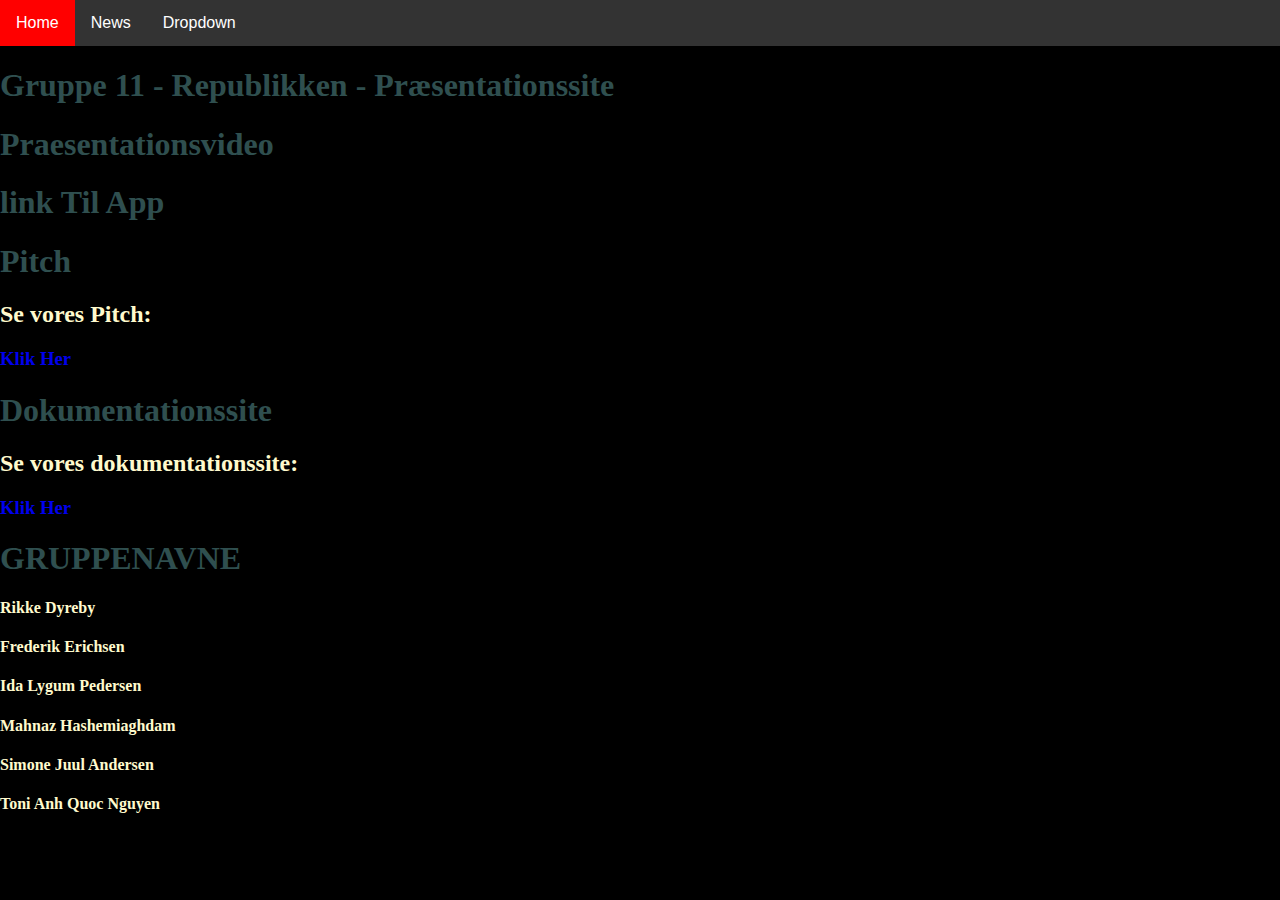
==== index.html @ 137a3567 "+ index til menu" ====
<!DOCTYPE html>
<html lang="da">

<head>
    <meta charset="utf-8">
    <meta name="viewport" content="width=device-width, initial-scale=1.0">
    <title>Præsentationssite Republikken</title>
    <link rel="stylesheet" href="republikkenstyle.css">
    <!-- APPLY FONT AND FAV ICON -->
    <!-- HERE -->
    <!-- APPLY FONT AND FAV ICON -->
</head>

<body>
    <!-- DROPDOWN MENU START -->
    <div class="navbar">
        <a href="#home">Home</a>
        <a href="#news">News</a>
        <div class="dropdown">
            <button class="dropbtn">Dropdown
      <i class="fa fa-caret-down"></i>
    </button>
            <div class="dropdown-content">
                <a href="#">Link 1</a>
                <a href="#">Link 2</a>
                <a href="#">Link 3</a>
            </div>
        </div>
    </div>
    <!-- DROPDOWN MENU END -->

    <!-- TITLE START -->
    <div id="overskrift">
        <h1>Gruppe 11 - Republikken - Præsentationssite</h1>
    </div>
    <!-- TITLE END -->

    <!-- PRÆSENTATION, VIDEO & BENEFITS START -->
    <div id="praesentationsvideo">
        <h1>Praesentationsvideo</h1>
    </div>
    <!-- PRÆSENTATION, VIDEO & BENEFITS END -->

    <!-- LINK TIL APP START -->
    <div id="link_til_app">
        <h1>link Til App</h1>
    </div>
    <!-- LINK TIL APP END -->

    <!-- PITCH START -->
    <div class="pitch">
        <h1>Pitch</h1>
        <h2>Se vores Pitch:</h2>
        <h3><a href="PITCH HERE" target="_blank">Klik Her</a></h3>
    </div>
    <!-- PITCH END -->

    <!-- DOKUMENTATIONSSITE START -->
    <div class="dokumentationssite">
        <h1>Dokumentationssite</h1>
        <h2>Se vores dokumentationssite:</h2>
        <h3><a href="index_dokumentationssite.html" target="_blank">Klik Her</a></h3>
    </div>
    <!-- DOKUMENTATIONSSITE END -->

    <!-- PIMP THE PAGE? START -->
    <div id="pimp_the_page">
    </div>
    <!-- PIMP THE PAGE? END -->

    <!-- NAVNE START -->
    <h1>GRUPPENAVNE</h1>
    <div id="gruppenavne">
        <h4>Rikke Dyreby</h4>
        <h4>Frederik Erichsen</h4>
        <h4>Ida Lygum Pedersen</h4>
        <h4>Mahnaz Hashemiaghdam</h4>
        <h4>Simone Juul Andersen</h4>
        <h4>Toni Anh Quoc Nguyen</h4>
    </div>
    <!-- NAVNE END -->

</body>
<footer class="footer">Copyright</footer>

</html>
---- republikkenstyle.css ----
/*--------------GENERAL SETTINGS START---------------*/

body {
    margin: 0;
    padding: 0;
    background-color: black;

}


h1 {
    color: darkslategray;
}

h2,
h4 {
    color: lemonchiffon;
}

a {
    text-decoration: none;
}

/*--------------GENERAL SETTINGS END---------------*/

/*--------------BRUGER MENU START---------------*/

/* EXAMPLE OF HOW A TOP MENU COULD LOOK*/

.navbar {

    width: 100%;
    overflow: hidden;
    background-color: #333;
    font-family: Arial;
}

.navbar a {

    float: left;
    font-size: 16px;
    color: white;
    text-align: center;
    padding: 14px 16px;
    text-decoration: none;
}

.dropdown {

    float: left;
    overflow: hidden;
}

.dropdown .dropbtn {
    font-size: 16px;
    border: none;
    outline: none;
    color: white;
    padding: 14px 16px;
    background-color: inherit;
}

.navbar a:hover,
.dropdown:hover .dropbtn {
    background-color: red;
}

.dropdown-content {
    display: none;
    position: absolute;
    background-color: #f9f9f9;
    min-width: 160px;
    box-shadow: 0px 8px 16px 0px rgba(0, 0, 0, 0.2);
    z-index: 1;
}

.dropdown-content a {
    float: none;
    color: black;
    padding: 12px 16px;
    text-decoration: none;
    display: block;
    text-align: left;
}

.dropdown-content a:hover {
    background-color: #ddd;
}

.dropdown:hover .dropdown-content {
    display: block;
}

/* EXAMPLE OF HOW A TOP MENU COULD LOOK*/

/*--------------BRUGER MENU END---------------*/
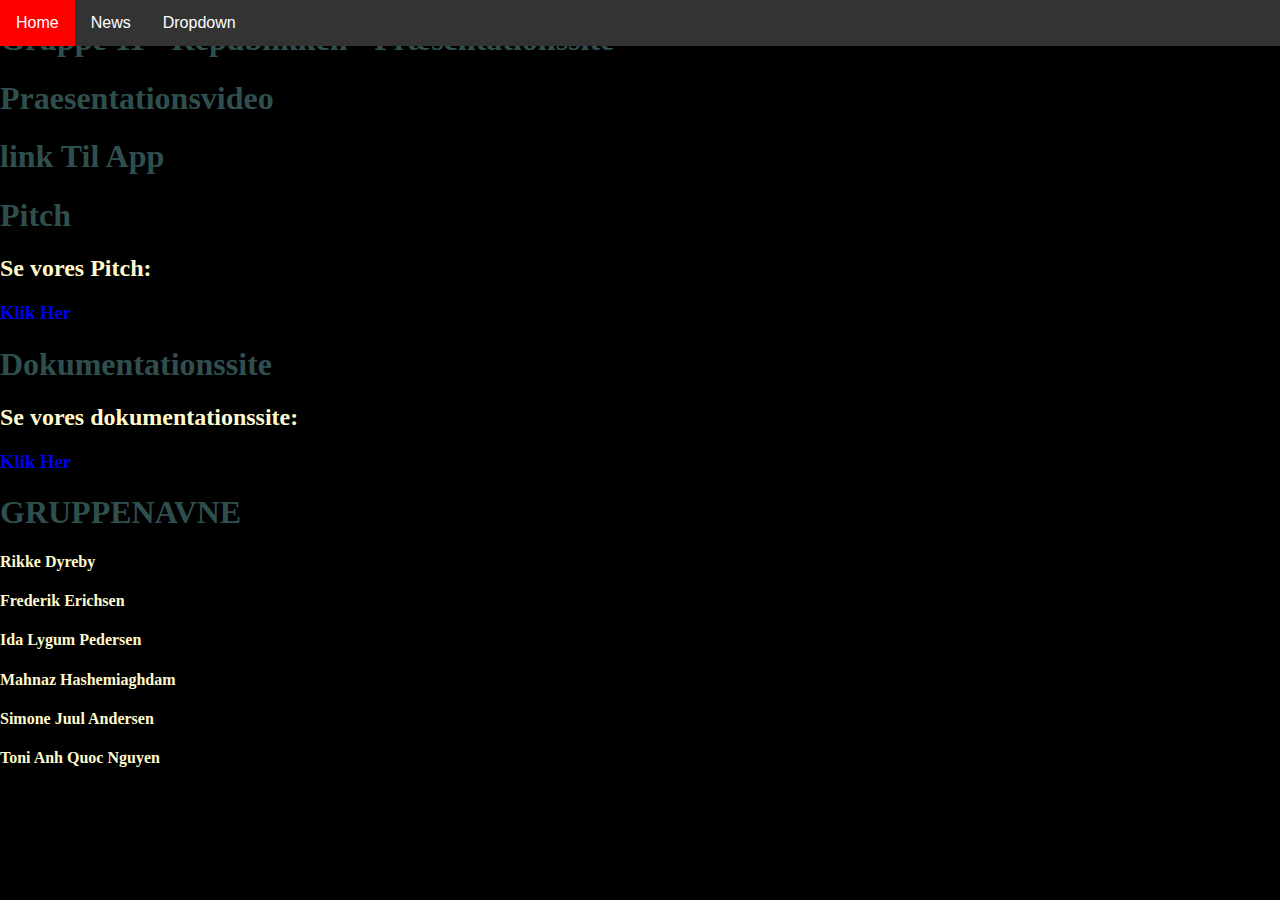
==== commit 50fd54e7: "Fixed dropdown - udkast 1" ====
--- a/index.html
+++ b/index.html
@@ -13,20 +13,24 @@
 
 <body>
     <!-- DROPDOWN MENU START -->
-    <div class="navbar">
-        <a href="#home">Home</a>
-        <a href="#news">News</a>
-        <div class="dropdown">
-            <button class="dropbtn">Dropdown
-      <i class="fa fa-caret-down"></i>
+    <header>
+        <nav>
+            <div class="navbar">
+                <a href="#home">Home</a>
+                <a href="#news">News</a>
+                <div class="dropdown">
+                    <button class="dropbtn">Dropdown
+          <i class="fa fa-caret-down"></i>
     </button>
-            <div class="dropdown-content">
-                <a href="#">Link 1</a>
-                <a href="#">Link 2</a>
-                <a href="#">Link 3</a>
+                    <div class="dropdown-content">
+                        <a href="#">Link 1</a>
+                        <a href="#">Link 2</a>
+                        <a href="#">Link 3</a>
+                    </div>
+                </div>
             </div>
-        </div>
-    </div>
+        </nav>
+    </header>
     <!-- DROPDOWN MENU END -->
 
     <!-- TITLE START -->
--- a/republikkenstyle.css
+++ b/republikkenstyle.css
@@ -4,6 +4,7 @@
     margin: 0;
     padding: 0;
     background-color: black;
+
 
 }
 
@@ -26,6 +27,23 @@
 /*--------------BRUGER MENU START---------------*/
 
 /* EXAMPLE OF HOW A TOP MENU COULD LOOK*/
+
+header {
+    position: fixed;
+    margin-top: -21.2px;
+    /*** Ligger fast på skærmen når man scroller! ***/
+    /*** gradient på "ultimate css gradient generator***/
+    background: linear-gradient(to left, rgba(0, 0, 0, 0.65) 0%, rgba(0, 0, 0, 0) 60%);
+    width: 105%;
+}
+
+header nav {
+    /*** man har derved defineret KUN headerens nav***/
+    font-family: 'Baloo Tammudu', cursive;
+    text-align: right;
+    margin: 0 5vw 0 0;
+    word-spacing: 1vw;
+}
 
 .navbar {
 
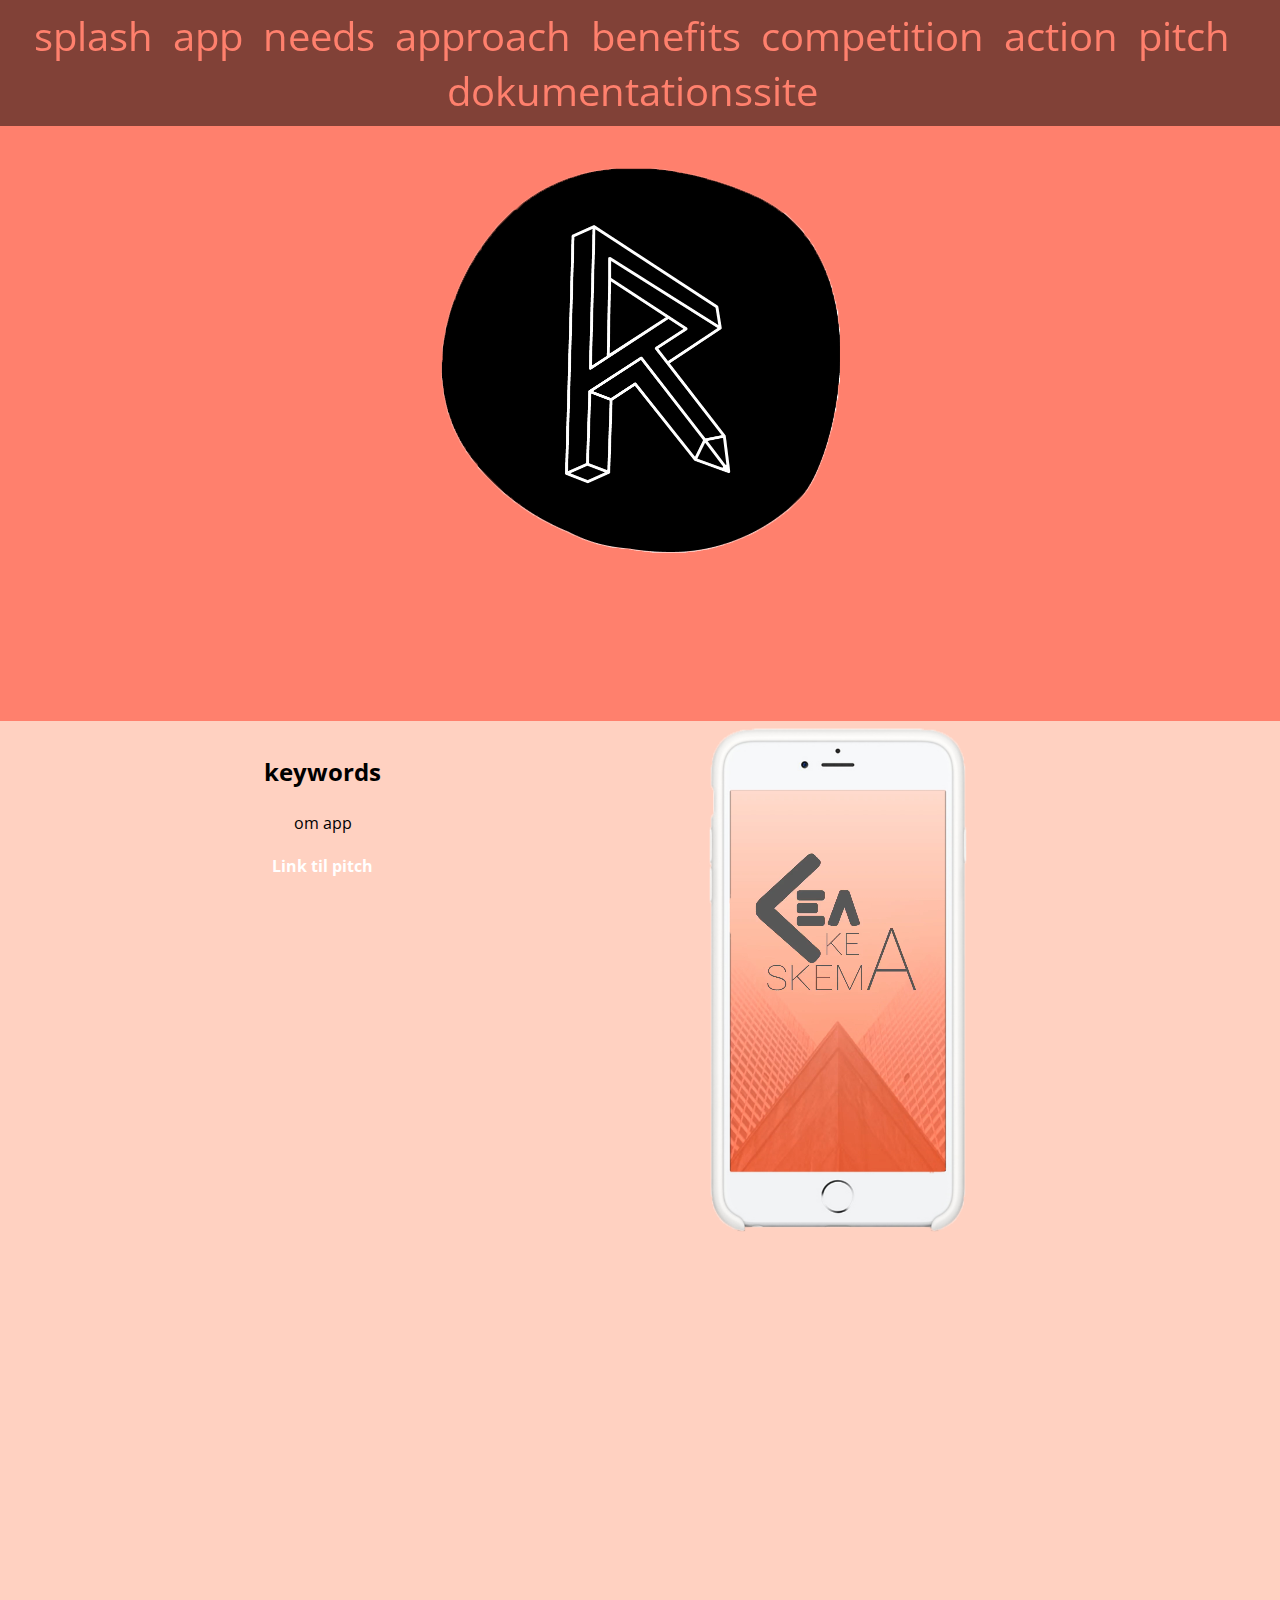
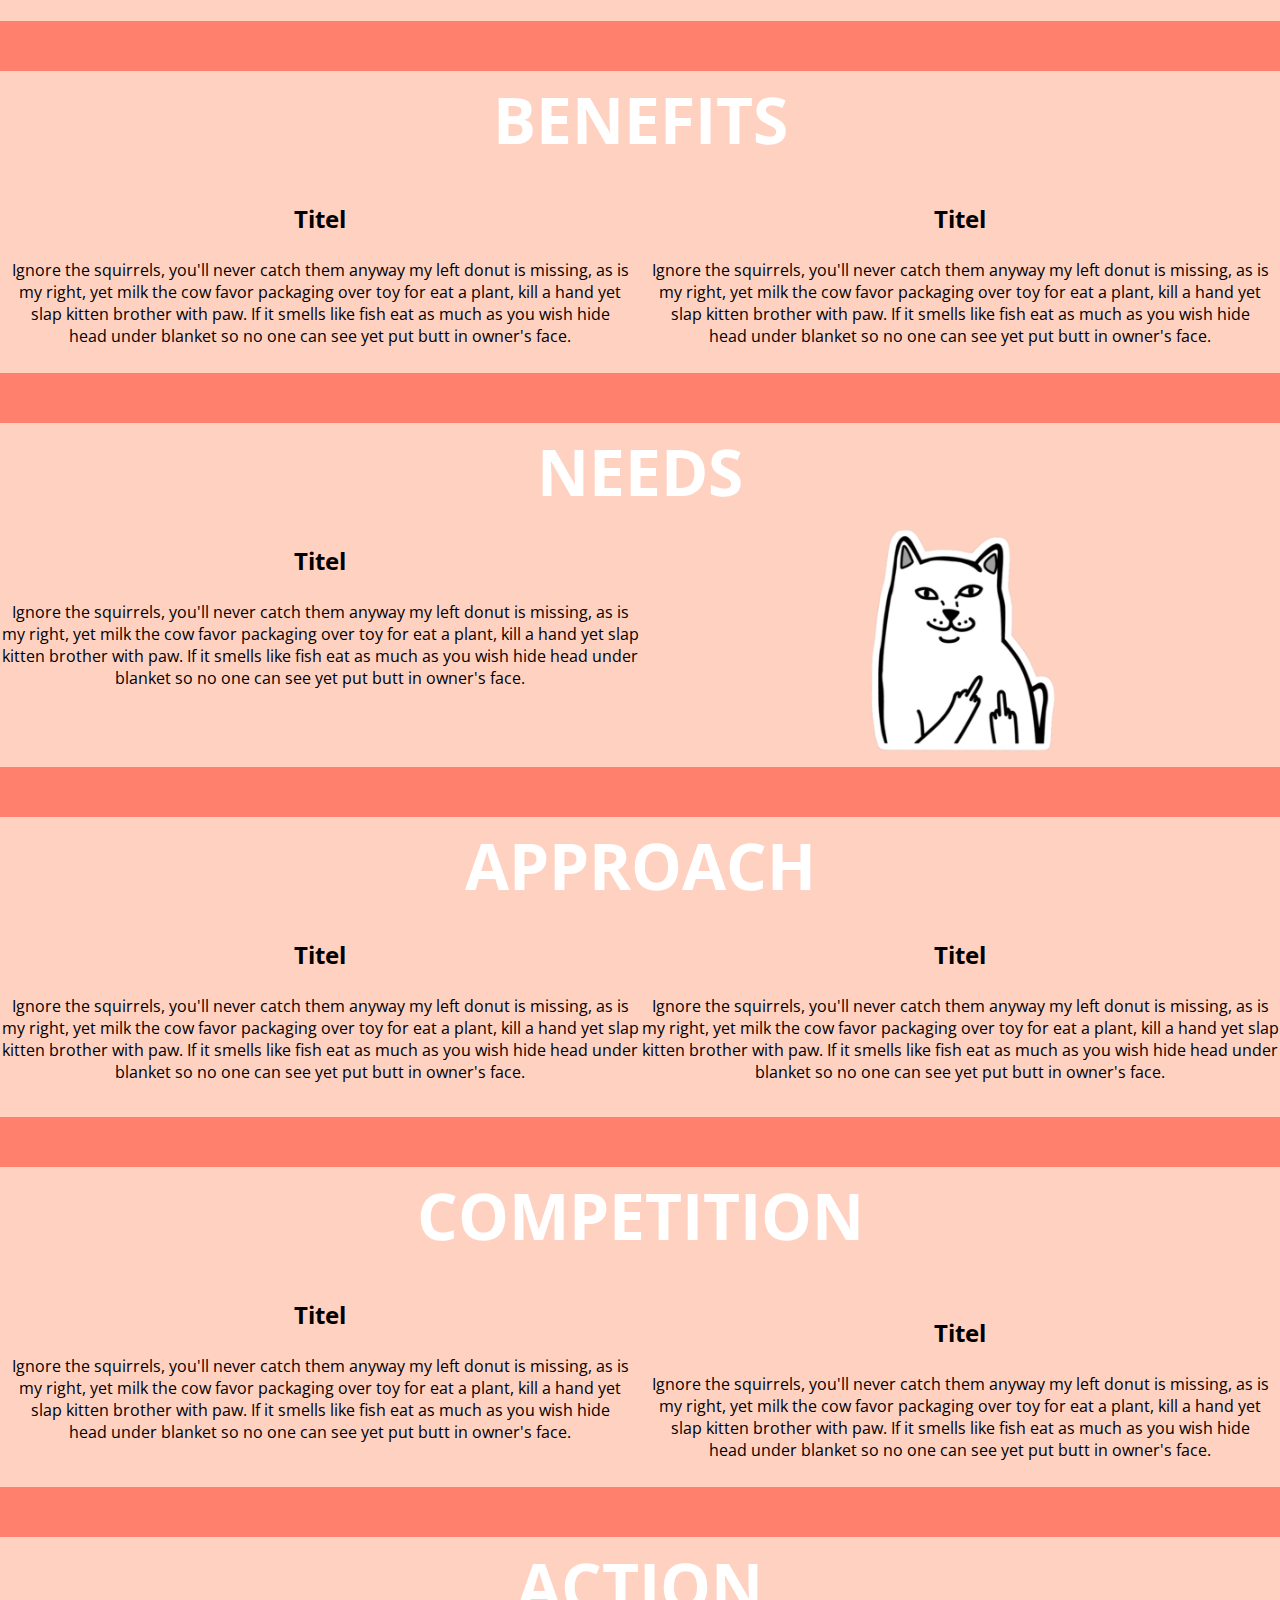
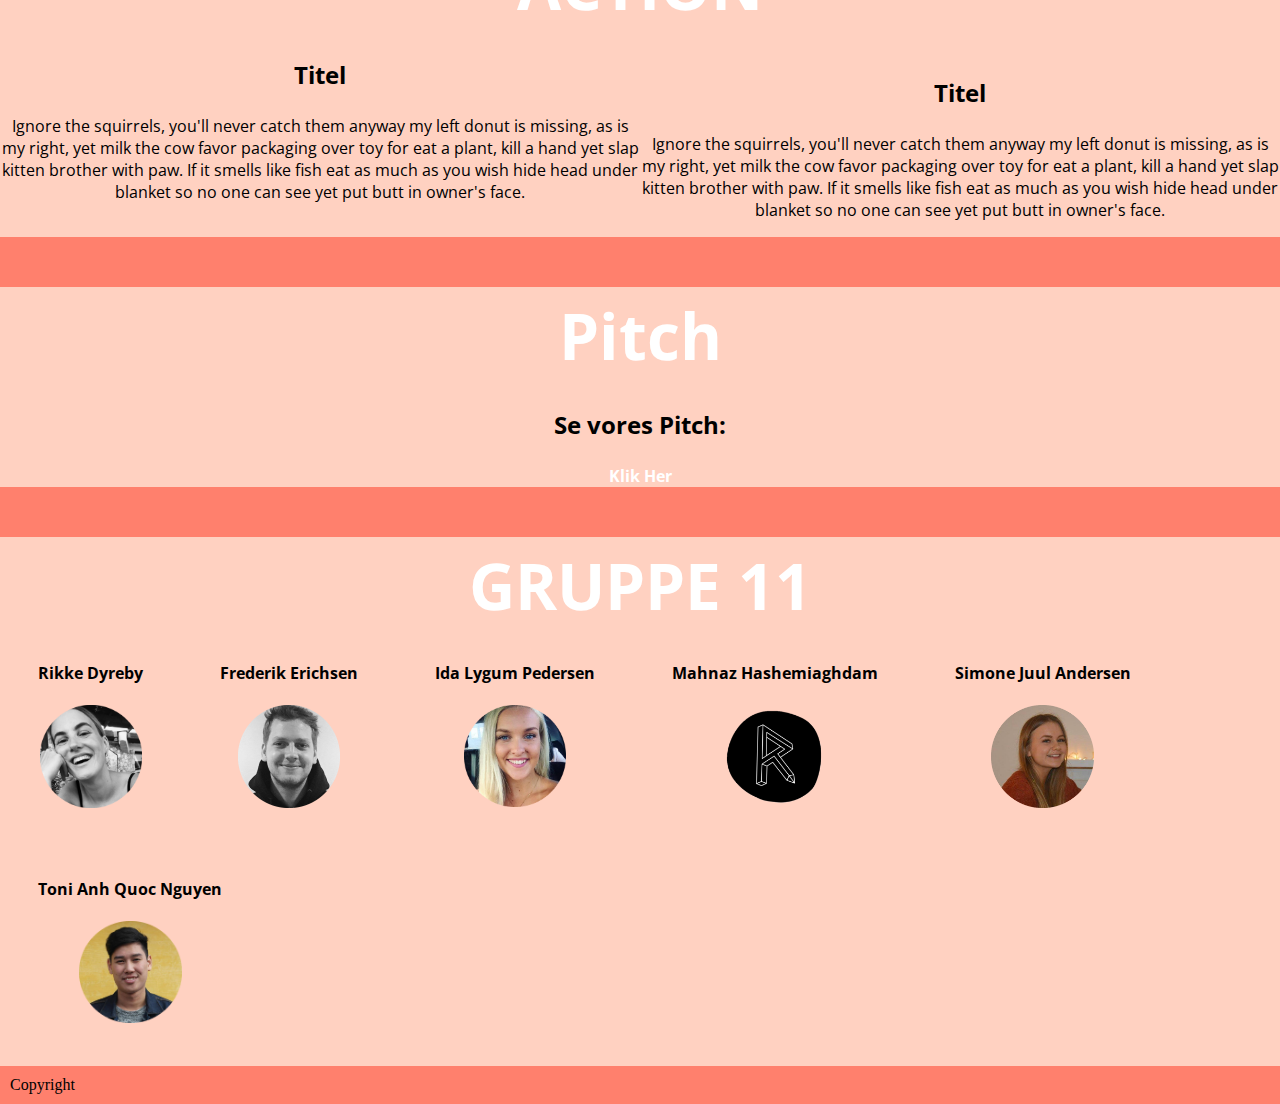
==== commit 5f55693a: "Præsentationssite" ====
--- a/index.html
+++ b/index.html
@@ -2,89 +2,208 @@
 <html lang="da">
 
 <head>
+    <!-- FONT START -->
+    <link href="https://fonts.googleapis.com/css?family=Open+Sans" rel="stylesheet">
+    <!-- FONT START -->
+
     <meta charset="utf-8">
+    <meta name="robots" content="noindex">
     <meta name="viewport" content="width=device-width, initial-scale=1.0">
+    <link rel="stylesheet" href="republikkenstyle.css" type="text/css">
+
     <title>Præsentationssite Republikken</title>
-    <link rel="stylesheet" href="republikkenstyle.css">
-    <!-- APPLY FONT AND FAV ICON -->
-    <!-- HERE -->
-    <!-- APPLY FONT AND FAV ICON -->
+
+    <!-- FAVICON START -->
+    <link rel="apple-touch-icon" sizes="180x180" href="/favicon/apple-touch-icon.png">
+    <link rel="icon" type="image/png" sizes="32x32" href="/favicon/favicon-32x32.png">
+    <link rel="icon" type="image/png" sizes="16x16" href="/favicon/favicon-16x16.png">
+    <link rel="manifest" href="/favicon/manifest.json">
+    <link rel="mask-icon" href="/favicon/safari-pinned-tab.svg" color="#5bbad5">
+    <link rel="shortcut icon" href="/favicon/favicon.ico">
+    <meta name="msapplication-config" content="/favicon/browserconfig.xml">
+    <meta name="theme-color" content="#ffffff">
+    <!-- FAVICON SLUT -->
 </head>
 
 <body>
-    <!-- DROPDOWN MENU START -->
     <header>
-        <nav>
-            <div class="navbar">
-                <a href="#home">Home</a>
-                <a href="#news">News</a>
-                <div class="dropdown">
-                    <button class="dropbtn">Dropdown
-          <i class="fa fa-caret-down"></i>
-    </button>
-                    <div class="dropdown-content">
-                        <a href="#">Link 1</a>
-                        <a href="#">Link 2</a>
-                        <a href="#">Link 3</a>
-                    </div>
-                </div>
-            </div>
+        <nav class="dok_nav">
+            <a href="#splash">splash</a>
+            <a href="#app">app</a>
+            <a href="#needs">needs</a>
+            <a href="#approach">approach</a>
+            <a href="#benefits">benefits</a>
+            <a href="#competition">competition</a>
+            <a href="#action">action</a>
+            <a href="#pitch">pitch</a>
+            <a href="index_dokumentationssite.html">dokumentationssite</a>
         </nav>
     </header>
-    <!-- DROPDOWN MENU END -->
-
-    <!-- TITLE START -->
-    <div id="overskrift">
-        <h1>Gruppe 11 - Republikken - Præsentationssite</h1>
+    <!-- SPLASH START -->
+    <section id="splash">
+    </section>
+    <!-- SPLASH SLUT -->
+
+    <!-- PRÆSENTATION START -->
+    <section id="app">
+        <div class="sectionwrapper">
+            <div class="text_app">
+                <h3>keywords</h3>
+                <p>om app</p>
+                <h4><a href="https://www.youtube.com/" target="_blank" alt="pitch">Link til pitch</a></h4>
+            </div>
+
+            <div class="video_app">
+                <div class="iphone">
+                    <img src="new_media/iphone_ramme.png" alt="iphone">
+                </div>
+
+                <div class="video">
+                    <video width="400" autoplay loop>
+                        <source src="new_media/video-1512644064.mp4" type="video/mp4">
+                        <source src="new_media/video-1512644064.mp4" type="video/ogg">
+                        Your browser does not support the video tag.
+                </video>
+                </div>
+            </div>
+        </div>
+    </section>
+    <!-- PRÆSENTATION SLUT -->
+
+    <!-- BENEFITS START -->
+    <section id="benefits">
+        <!--komposition_farver-->
+        <h2>BENEFITS</h2>
+        <div class="sectionwrapper">
+            <div class="column_wide">
+                <h3>Titel</h3>
+                <p>Ignore the squirrels, you'll never catch them anyway my left donut is missing, as is my right, yet milk the cow favor packaging over toy for eat a plant, kill a hand yet slap kitten brother with paw. If it smells like fish eat as much as you wish hide head under blanket so no one can see yet put butt in owner's face.</p>
+            </div>
+            <div class="column_narrow">
+                <h3>Titel</h3>
+                <p>Ignore the squirrels, you'll never catch them anyway my left donut is missing, as is my right, yet milk the cow favor packaging over toy for eat a plant, kill a hand yet slap kitten brother with paw. If it smells like fish eat as much as you wish hide head under blanket so no one can see yet put butt in owner's face.</p>
+            </div>
+        </div>
+    </section>
+    <!-- BENEFITS SLUT -->
+
+    <!-- NEEDS START -->
+    <section id="needs">
+        <!--om-->
+        <h2>NEEDS</h2>
+        <div class="sectionwrapper">
+            <div class="column">
+                <strong></strong>
+                <h3>Titel</h3>
+                <p>Ignore the squirrels, you'll never catch them anyway my left donut is missing, as is my right, yet milk the cow favor packaging over toy for eat a plant, kill a hand yet slap kitten brother with paw. If it smells like fish eat as much as you wish hide head under blanket so no one can see yet put butt in owner's face.</p>
+            </div>
+            <div class="column">
+                <div class="image">
+                    <img src="new_media/demo_pic.png" alt="billede">
+                </div>
+            </div>
+        </div>
+    </section>
+    <!-- NEEDS SLUT -->
+
+    <!-- APPROACH START -->
+    <section id="approach">
+        <!--typografi-->
+        <h2>APPROACH</h2>
+        <div class="sectionwrapper">
+            <div class="column_wide">
+                <h3>Titel</h3>
+                <p>Ignore the squirrels, you'll never catch them anyway my left donut is missing, as is my right, yet milk the cow favor packaging over toy for eat a plant, kill a hand yet slap kitten brother with paw. If it smells like fish eat as much as you wish hide head under blanket so no one can see yet put butt in owner's face.</p>
+            </div>
+            <div class="column_narrow">
+                <div class="text8">
+                    <h3>Titel</h3>
+                    <p>Ignore the squirrels, you'll never catch them anyway my left donut is missing, as is my right, yet milk the cow favor packaging over toy for eat a plant, kill a hand yet slap kitten brother with paw. If it smells like fish eat as much as you wish hide head under blanket so no one can see yet put butt in owner's face.</p>
+                </div>
+                <div class="image8">
+                    <img src="" alt="">
+                </div>
+            </div>
+        </div>
+    </section>
+    <!-- APPROACH SLUT -->
+
+    <!-- COMPETITION START -->
+    <section id="competition">
+        <h2>COMPETITION</h2>
+        <div class="sectionwrapper">
+            <div class="content">
+                <h3>Titel</h3>
+                <p>Ignore the squirrels, you'll never catch them anyway my left donut is missing, as is my right, yet milk the cow favor packaging over toy for eat a plant, kill a hand yet slap kitten brother with paw. If it smells like fish eat as much as you wish hide head under blanket so no one can see yet put butt in owner's face.</p>
+            </div>
+            <div class="content">
+                <img src="" alt="">
+                <h3>Titel</h3>
+                <p>Ignore the squirrels, you'll never catch them anyway my left donut is missing, as is my right, yet milk the cow favor packaging over toy for eat a plant, kill a hand yet slap kitten brother with paw. If it smells like fish eat as much as you wish hide head under blanket so no one can see yet put butt in owner's face.</p>
+            </div>
+        </div>
+    </section>
+    <!-- COMPETITION START -->
+
+    <!-- ACTION START -->
+    <section id="action">
+        <h2>ACTION</h2>
+        <div class="sectionwrapper">
+            <div class="content">
+                <h3>Titel</h3>
+                <p>Ignore the squirrels, you'll never catch them anyway my left donut is missing, as is my right, yet milk the cow favor packaging over toy for eat a plant, kill a hand yet slap kitten brother with paw. If it smells like fish eat as much as you wish hide head under blanket so no one can see yet put butt in owner's face.</p>
+            </div>
+            <div class="content">
+                <img src="" alt="">
+                <h3>Titel</h3>
+                <p>Ignore the squirrels, you'll never catch them anyway my left donut is missing, as is my right, yet milk the cow favor packaging over toy for eat a plant, kill a hand yet slap kitten brother with paw. If it smells like fish eat as much as you wish hide head under blanket so no one can see yet put butt in owner's face.</p>
+            </div>
+        </div>
+    </section>
+    <!-- ACTION SLUT -->
+
+    <!-- PITCH START -->
+    <div id="pitch">
+        <h2>Pitch</h2>
+        <h3>Se vores Pitch:</h3>
+        <h4><a href="PITCH HERE" target="_blank">Klik Her</a></h4>
     </div>
-    <!-- TITLE END -->
-
-    <!-- PRÆSENTATION, VIDEO & BENEFITS START -->
-    <div id="praesentationsvideo">
-        <h1>Praesentationsvideo</h1>
-    </div>
-    <!-- PRÆSENTATION, VIDEO & BENEFITS END -->
-
-    <!-- LINK TIL APP START -->
-    <div id="link_til_app">
-        <h1>link Til App</h1>
-    </div>
-    <!-- LINK TIL APP END -->
-
-    <!-- PITCH START -->
-    <div class="pitch">
-        <h1>Pitch</h1>
-        <h2>Se vores Pitch:</h2>
-        <h3><a href="PITCH HERE" target="_blank">Klik Her</a></h3>
-    </div>
-    <!-- PITCH END -->
-
-    <!-- DOKUMENTATIONSSITE START -->
-    <div class="dokumentationssite">
-        <h1>Dokumentationssite</h1>
-        <h2>Se vores dokumentationssite:</h2>
-        <h3><a href="index_dokumentationssite.html" target="_blank">Klik Her</a></h3>
-    </div>
-    <!-- DOKUMENTATIONSSITE END -->
-
-    <!-- PIMP THE PAGE? START -->
-    <div id="pimp_the_page">
-    </div>
-    <!-- PIMP THE PAGE? END -->
+    <!-- PITCH SLUT -->
 
     <!-- NAVNE START -->
-    <h1>GRUPPENAVNE</h1>
-    <div id="gruppenavne">
-        <h4>Rikke Dyreby</h4>
-        <h4>Frederik Erichsen</h4>
-        <h4>Ida Lygum Pedersen</h4>
-        <h4>Mahnaz Hashemiaghdam</h4>
-        <h4>Simone Juul Andersen</h4>
-        <h4>Toni Anh Quoc Nguyen</h4>
-    </div>
+
+    <section id="gruppe">
+        <h2>GRUPPE 11</h2>
+        <div class="sectionwrapper">
+            <div class="navn">
+                <h4>Rikke Dyreby</h4>
+                <img src="new_media/rikke.png"new_media/rikke.png alt="Rikke Dyreby">
+            </div>
+            <div class="navn">
+                <h4>Frederik Erichsen</h4>
+                <img src="new_media/frederik.png" alt="Frederik Erichsen">
+            </div>
+            <div class="navn">
+                <h4>Ida Lygum Pedersen</h4>
+                <img src="new_media/ida.png" alt="Ida Lygum Pedersen">
+            </div>
+            <div class="navn">
+                <h4>Mahnaz Hashemiaghdam</h4>
+                <img src="new_media/favicon/android-chrome-192x192.png" alt="Mahnaz Hashemiaghdam">
+            </div>
+            <div class="navn">
+                <h4>Simone Juul Andersen</h4>
+                <img src="new_media/simone.png" alt="Simone Juul Andersen">
+            </div>
+            <div class="navn">
+                <h4>Toni Anh Quoc Nguyen</h4>
+                <img src="new_media/toni.png" alt="Toni Anh Quoc Nguyen">
+            </div>
+        </div>
+    </section>
     <!-- NAVNE END -->
 
+    <footer>Copyright</footer>
 </body>
-<footer class="footer">Copyright</footer>
 
 </html>
--- a/republikkenstyle.css
+++ b/republikkenstyle.css
@@ -1,45 +1,377 @@
 /*--------------GENERAL SETTINGS START---------------*/
 
+
 body {
+    background-color: #ff806d;
     margin: 0;
     padding: 0;
-    background-color: black;
-
-
-}
-
-
-h1 {
-    color: darkslategray;
-}
-
-h2,
-h4 {
-    color: lemonchiffon;
+}
+
+* {
+    box-sizing: border-box;
+}
+
+
+#needs,
+#approach,
+#benefits,
+#action,
+#competition,
+#site,
+#app,
+#gruppe,
+#pitch{
+    max-width: 1800px;
+    /*KONTROLLERER MAX BREDDE PÅ DINE SECTIONS*/
+    margin: 0 auto;
+    text-align: center;
 }
 
 a {
     text-decoration: none;
+    color: white;
+}
+
+a:hover {
+    color: black;
 }
 
 /*--------------GENERAL SETTINGS END---------------*/
 
-/*--------------BRUGER MENU START---------------*/
-
-/* EXAMPLE OF HOW A TOP MENU COULD LOOK*/
+/*-----------------MENU--------------------*/
 
 header {
     position: fixed;
-    margin-top: -21.2px;
+    background: rgba(112, 56, 48, 0.88);
+    width: 100vw;
+    padding: .5em;
+    z-index: 100;
+}
+
+header nav {
+    font-family: "Open Sans", sans-serif;
+    font-size: 2.5em;
+    text-align: center;
+    margin: 0 2vw 0 0;
+}
+
+header nav a {
+    text-decoration: none;
+    color: #ff806d;
+    padding-left: 10px;
+    display: block;
+}
+
+header nav a:hover {
+    color: #ffffff;
+    /*en anden farve når musen går henover*/
+}
+
+@media screen and (min-width: 668px) {
+    /*Så bliver menuen på række inden når formaten bliver større end ipad*/
+    header nav a {
+        display: inline-block;
+    }
+}
+
+#eksempler .column_content a{
+    text-decoration: underline;
+    color: #006465;
+}
+#eksempler .column_content a:hover {
+    color: black;
+    /*en anden farve når musen går henover*/
+}
+
+/*---------------------FONTE-----------------------*/
+
+
+h1 {
+    font-family: 'Open Sans', sans-serif;
+    color: black;
+    font-size: 5em;
+}
+
+h2 {
+    font-family: 'Open Sans', sans-serif;
+    color: white;
+    font-size: 4em;
+    margin: 50px 0 0 0;
+    padding: 5px;
+}
+
+h3 {
+    font-family: 'Open Sans', sans-serif;
+    color: black;
+    font-size: 1.5em;
+}
+
+h4 {
+    font-family: 'Open Sans', sans-serif;
+    color: black;
+}
+
+strong {
+    font-family: 'Open Sans', sans-serif;
+    color: black;
+}
+
+p {
+    font-family: 'Open Sans', sans-serif;
+    color: black;
+    font-size: 1rem;
+}
+
+footer {
+    margin: 10px;
+}
+
+
+/*------------SPLASH---------------*/
+
+#splash {
+    width: 100vw;
+    height: 167.2vw;
+    background-image:url(new_media/desktop.png);
+    background-size: cover;
+}
+
+#splash img {
+    width: 100%;
+}
+
+
+/*--------------MEDIA QUERIES-------------*/
+
+@media screen and (min-width: 1025px) and (orientation:landscape) {
+    #splash {
+        height: 56.3vw;
+        background-image:url(new_media/desktop.png);
+    }
+    #splash img {
+        width: 100%;
+    }
+    nav {
+        font-size: 2em;
+    }
+}
+
+/*--------------------app--------------------*/
+
+#app {
+    background-color: #ffd1c1;
+    height: 900px;
+}
+
+#app img {
+    width: 22vw;
+}
+#app video {
+    width: 17vw;
+}
+
+#app .sectionwrapper {
+    display: flex;
+    flex-wrap: wrap;
+}
+
+#app .text_app {
+    flex-grow: 1;
+    width: 50vw;
+    flex-basis: 300px;
+    margin: 5px;
+    padding: 5px;
+}
+
+#app .video_app {
+    flex-grow: 1;
+    padding: 0 4vw;
+    flex-basis: 300px;
+    position: relative;
+}
+
+.iphone {
+    position: absolute;
+    z-index: 20;
+}
+
+.video {
+   position: absolute;
+    top: 5.2vw;
+    left: 6.5vw;
+}
+/*-------------------needs----------------------*/
+
+#needs {
+    background-color:#ffd1c1;
+}
+
+#needs .sectionwrapper {
+    display: flex;
+    flex-wrap: wrap;
+}
+
+#needs .column {
+    flex-grow: 1;
+    flex-basis: 300px;
+}
+
+#needs img {
+    width: 200px;
+}
+
+/*----------------approach----------------*/
+
+#approach {
+    background-color: #ffd1c1;
+}
+
+#approach .sectionwrapper {
+    display: flex;
+    flex-wrap: wrap;
+}
+
+
+#approach .column_wide {
+    flex-grow: 1;
+    flex-basis: 300px;
+}
+
+#approach .column_narrow {
+    flex-grow: 1;
+    flex-basis: 300px;
+    /*padding: 50px;
+    margin: 5px;*/
+}
+
+/*---------------benefits------------------*/
+
+#benefits {
+    background-color:#ffd1c1;
+}
+
+#benefits img {
+    width: 100%;
+    align-self: flex-end;
+}
+
+#benefits .sectionwrapper {
+    display: flex;
+    flex-wrap: wrap;
+}
+
+#benefits .column_wide {
+    flex-grow: 1;
+    flex-basis: 300px;
+    margin: 5px;
+    padding: 5px;
+    height: auto;
+}
+
+#benefits .column_narrow {
+    flex-grow: 1;
+    flex-basis: 300px;
+    margin: 5px;
+    padding: 5px;
+    height: auto;
+}
+
+
+/*--------------------competition--------------------*/
+
+#competition {
+    background-color:#ffd1c1;
+}
+
+#competition .sectionwrapper {
+    display: flex;
+    flex-wrap: wrap;
+}
+
+#competition .content {
+    flex-grow: 1;
+    flex-basis: 300px;
+    margin: 5px;
+    padding: 5px;
+}
+
+/*--------------------action--------------------*/
+
+#action {
+    background-color: #ffd1c1;
+}
+
+#action .sectionwrapper {
+    display: flex;
+    flex-wrap: wrap;
+}
+
+#action .content{
+    flex-grow: 1;
+    flex-basis: 300px;
+}
+
+/*--------------------site--------------------*/
+
+#site {
+    background-color: #ffd1c1;
+}
+
+#site .sectionwrapper {
+    display: flex;
+    flex-wrap: wrap;
+}
+
+/*--------------------action--------------------*/
+
+#gruppe {
+    background-color: #ffd1c1;
+    margin: 0 auto;
+}
+#gruppe img {
+    width: 8vw;
+}
+
+.navn {
+    padding: .5vw 3vw 3vw 3vw;
+    text-align: center;
+}
+
+#gruppe .sectionwrapper {
+    display: flex;
+    flex-wrap: wrap;
+
+}
+
+/*--------------------Pitch--------------------*/
+
+#pitch {
+    background-color: #ffd1c1;
+    margin: 0 auto;
+    text-align: center;
+}
+
+#pitch .sectionwrapper {
+    display: flex;
+    flex-wrap: wrap;
+}
+
+
+/*--------------BRUGER MENU START---------------*/
+
+/* EXAMPLE OF HOW A TOP MENU COULD LOOK*/
+/*
+#dok_header {
+    position: fixed;
     /*** Ligger fast på skærmen når man scroller! ***/
-    /*** gradient på "ultimate css gradient generator***/
+    /*** gradient på "ultimate css gradient generator***//*
     background: linear-gradient(to left, rgba(0, 0, 0, 0.65) 0%, rgba(0, 0, 0, 0) 60%);
     width: 105%;
 }
 
-header nav {
+#dok_header #dok_nav {
     /*** man har derved defineret KUN headerens nav***/
-    font-family: 'Baloo Tammudu', cursive;
+  /* font-family: 'Baloo Tammudu', cursive;
     text-align: right;
     margin: 0 5vw 0 0;
     word-spacing: 1vw;
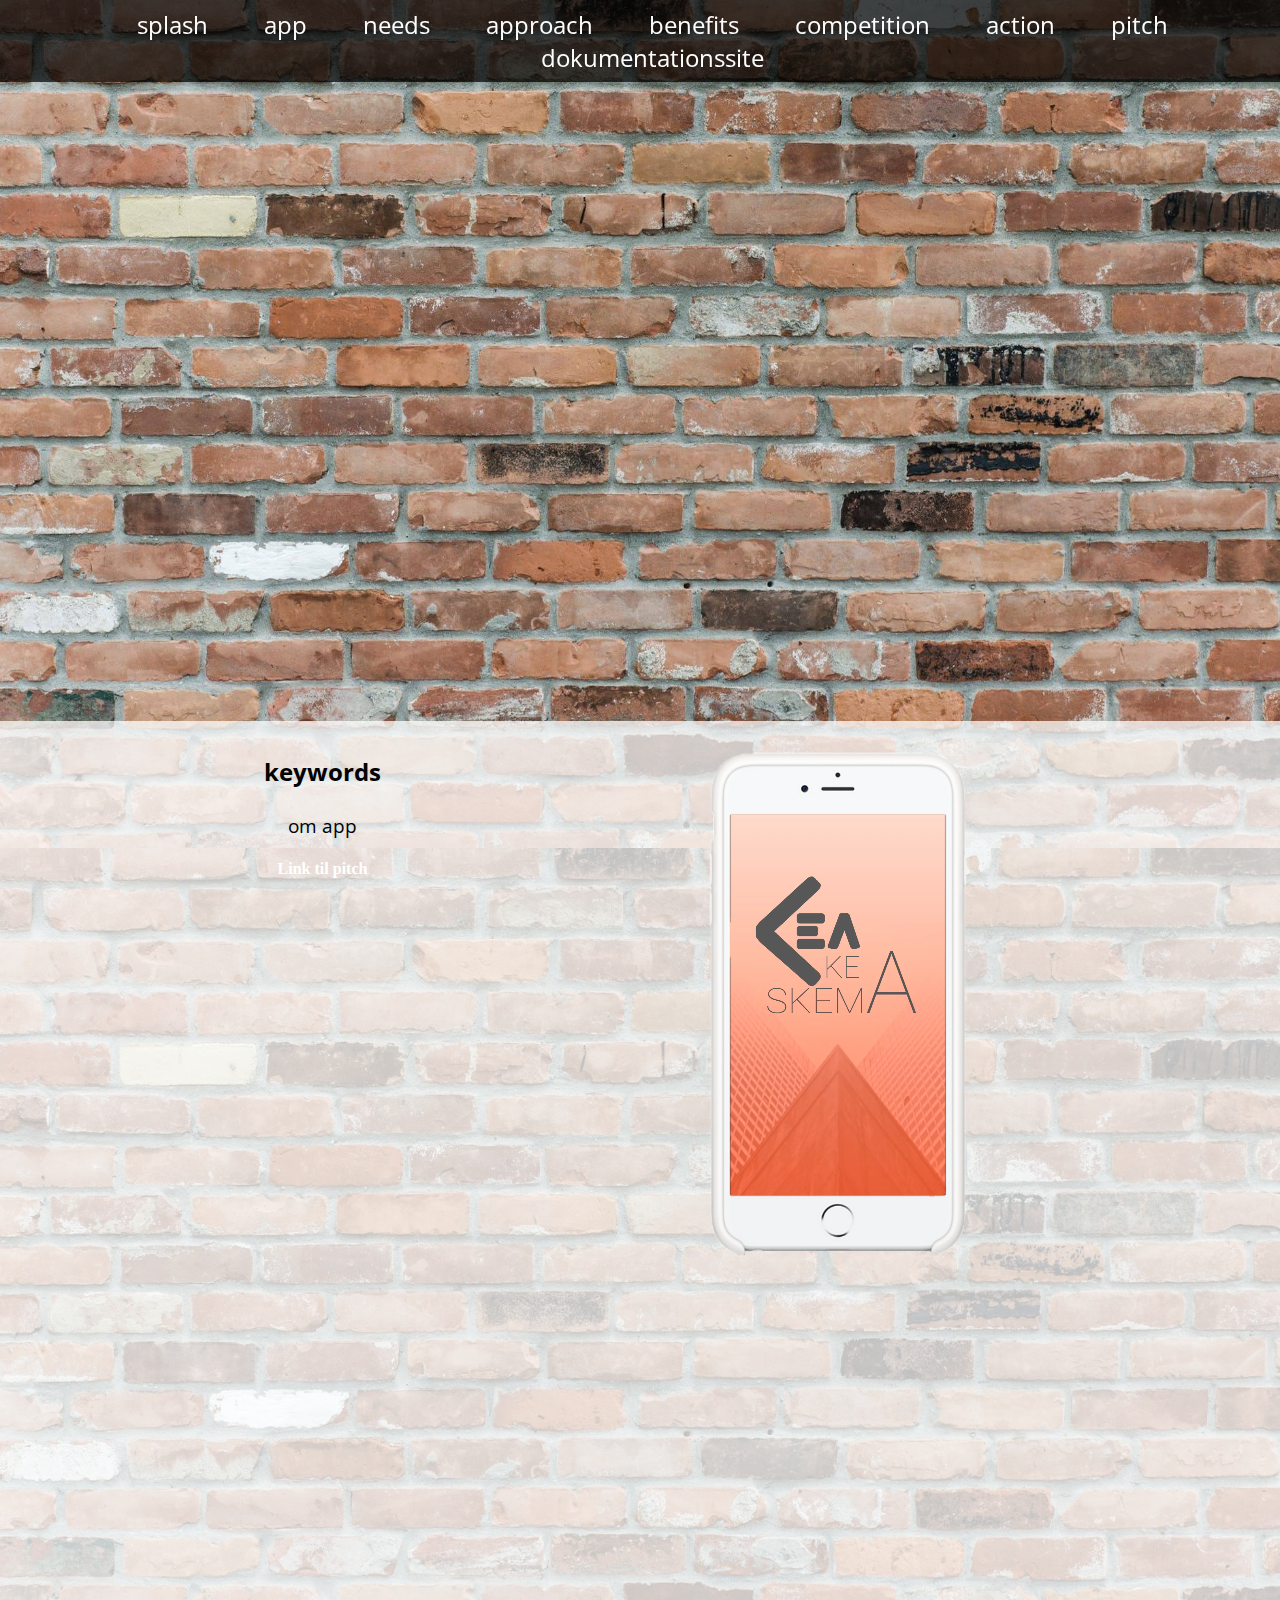
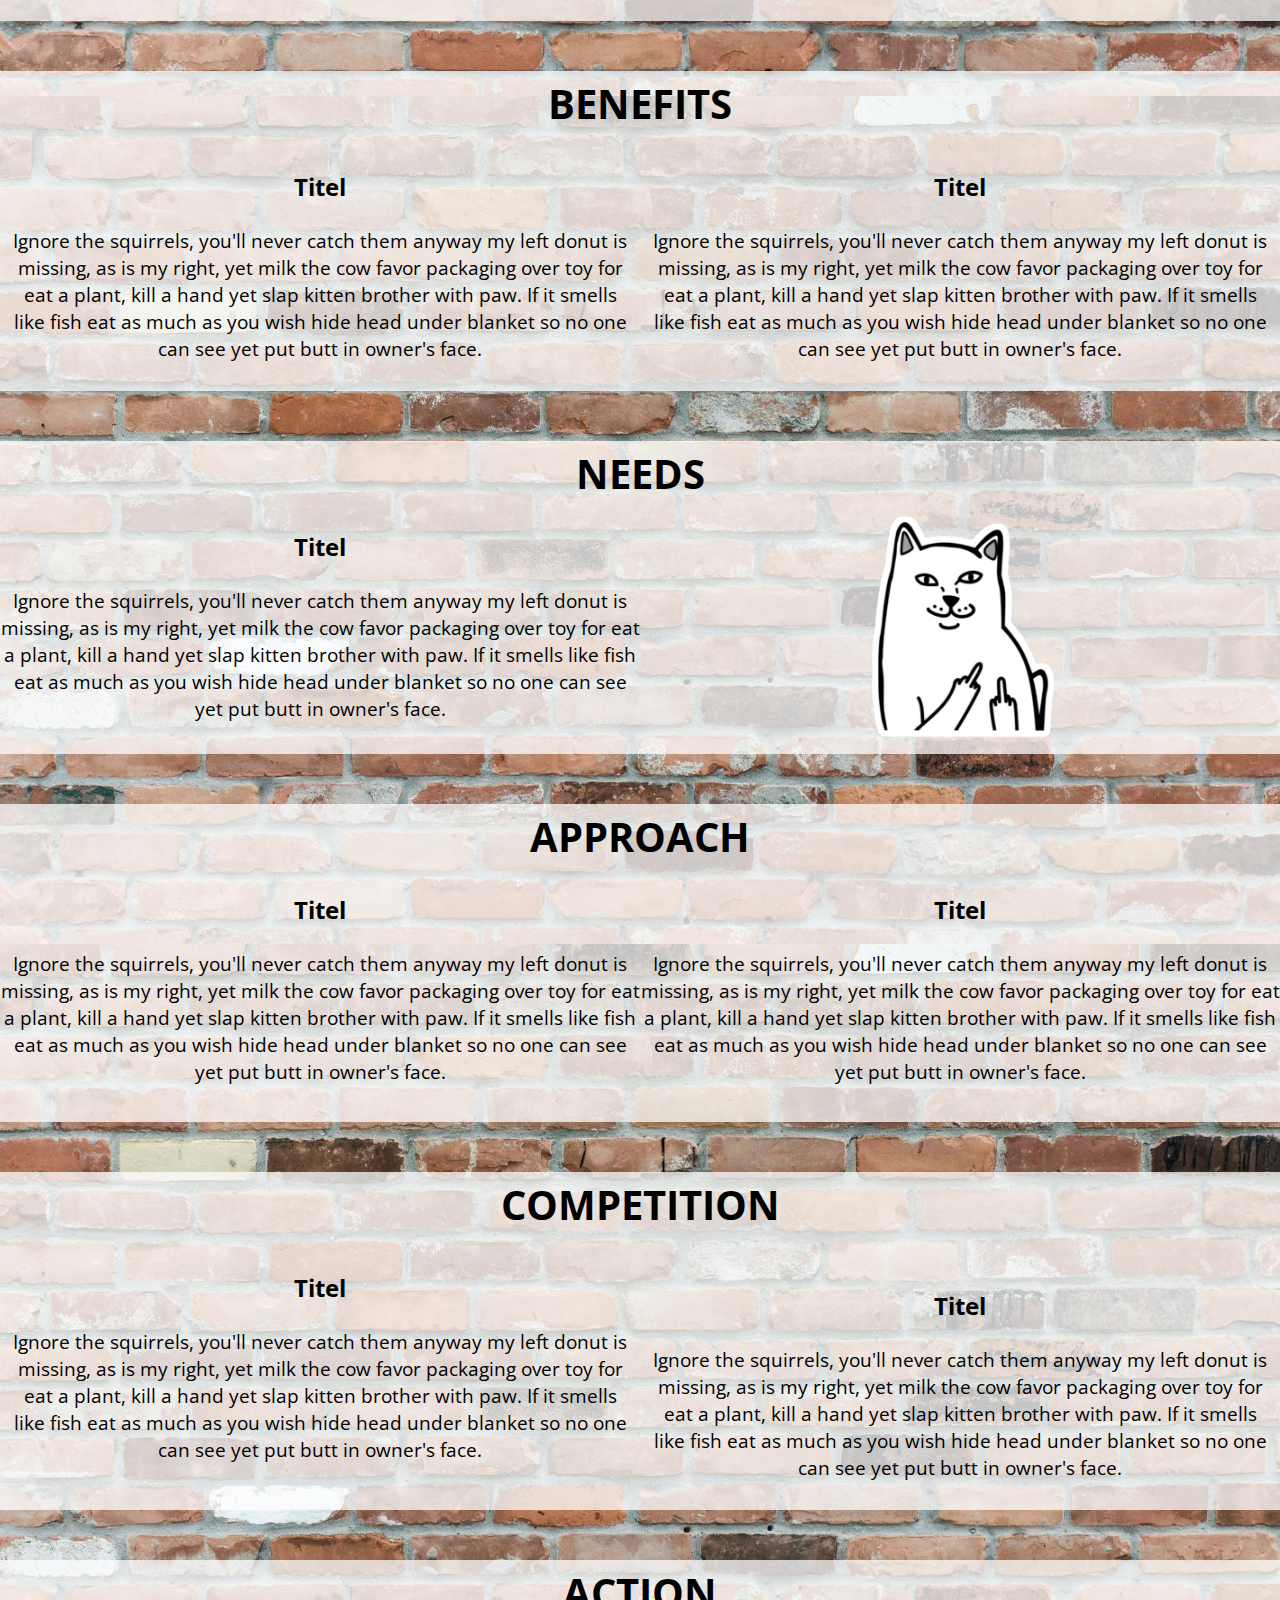
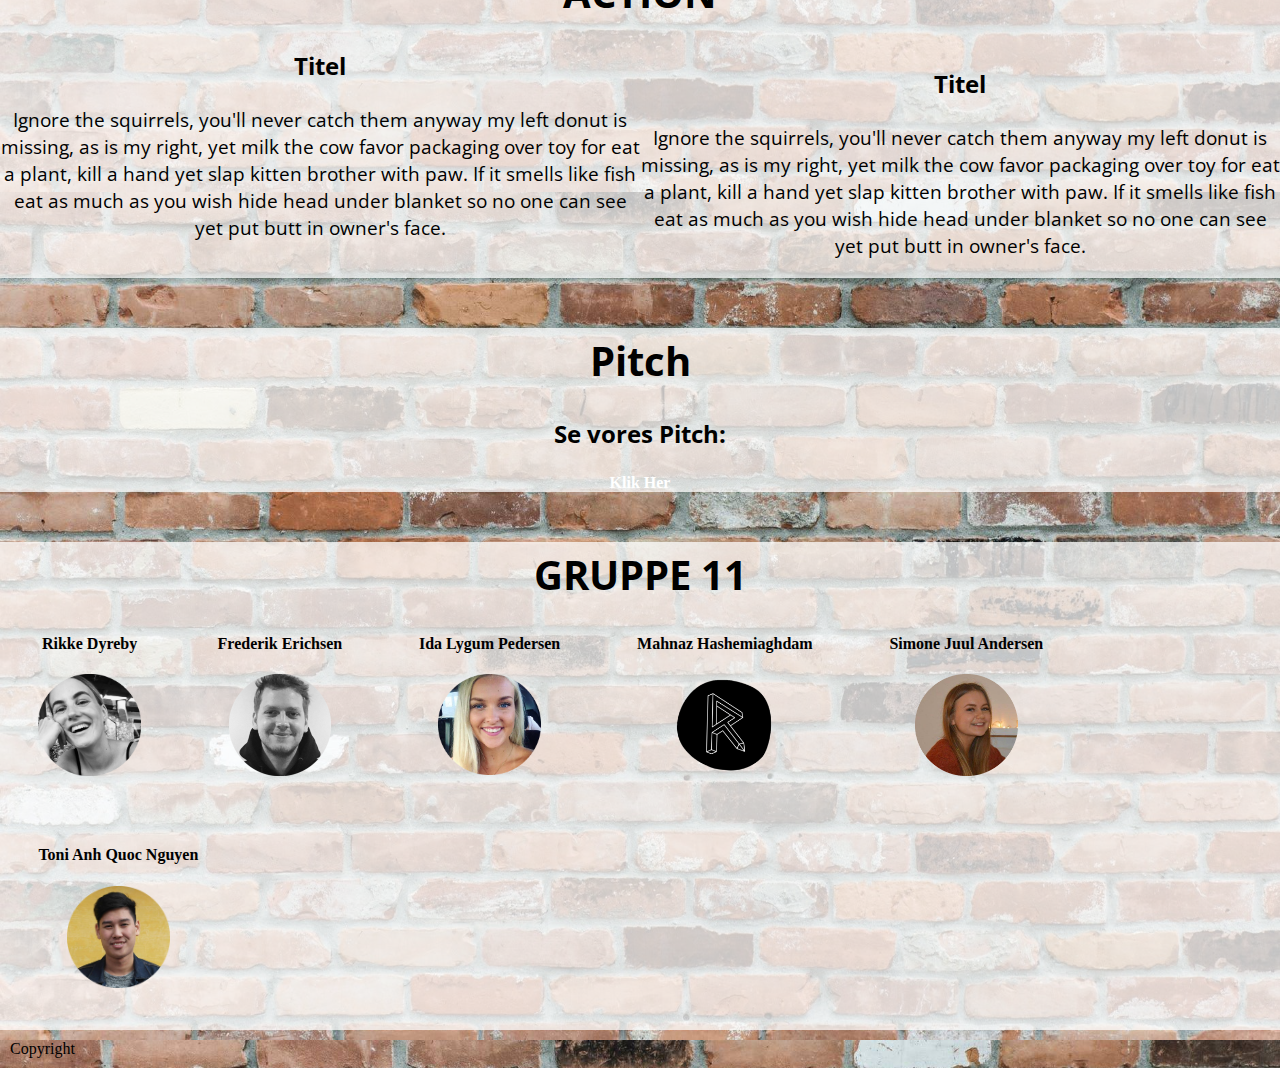
==== commit 01baa4d4: "changes" ====
--- a/index.html
+++ b/index.html
@@ -3,7 +3,7 @@
 
 <head>
     <!-- FONT START -->
-    <link href="https://fonts.googleapis.com/css?family=Open+Sans" rel="stylesheet">
+    <link href="https://fonts.googleapis.com/css?family=Open+Sans:300" rel="stylesheet">
     <!-- FONT START -->
 
     <meta charset="utf-8">
@@ -26,8 +26,8 @@
 </head>
 
 <body>
-    <header>
-        <nav class="dok_nav">
+    <header class="pres_header">
+        <nav class="pres_nav">
             <a href="#splash">splash</a>
             <a href="#app">app</a>
             <a href="#needs">needs</a>
--- a/republikkenstyle.css
+++ b/republikkenstyle.css
@@ -1,8 +1,9 @@
 /*--------------GENERAL SETTINGS START---------------*/
 
-
 body {
-    background-color: #ff806d;
+    background-image: url(new_media/background.jpg);
+    background-repeat: repeat;
+    background-size: contain;
     margin: 0;
     padding: 0;
 }
@@ -20,7 +21,7 @@
 #site,
 #app,
 #gruppe,
-#pitch{
+#pitch {
     max-width: 1800px;
     /*KONTROLLERER MAX BREDDE PÅ DINE SECTIONS*/
     margin: 0 auto;
@@ -40,44 +41,45 @@
 
 /*-----------------MENU--------------------*/
 
-header {
+.pres_header {
     position: fixed;
-    background: rgba(112, 56, 48, 0.88);
+    background: rgba(0, 0, 0, 0.71);
     width: 100vw;
     padding: .5em;
     z-index: 100;
 }
 
-header nav {
+.pres_header nav {
     font-family: "Open Sans", sans-serif;
-    font-size: 2.5em;
+    font-size: 1.5em;
     text-align: center;
     margin: 0 2vw 0 0;
 }
 
-header nav a {
+.pres_header nav a {
     text-decoration: none;
-    color: #ff806d;
-    padding-left: 10px;
+    color: #ffffff;
+    padding-left: 50px;
     display: block;
 }
 
-header nav a:hover {
-    color: #ffffff;
+.pres_header nav a:hover {
+    color: #BD9882;
     /*en anden farve når musen går henover*/
 }
 
 @media screen and (min-width: 668px) {
     /*Så bliver menuen på række inden når formaten bliver større end ipad*/
-    header nav a {
+    .pres_header nav a {
         display: inline-block;
     }
 }
 
-#eksempler .column_content a{
+#eksempler .column_content a {
     text-decoration: underline;
     color: #006465;
 }
+
 #eksempler .column_content a:hover {
     color: black;
     /*en anden farve når musen går henover*/
@@ -85,7 +87,6 @@
 
 /*---------------------FONTE-----------------------*/
 
-
 h1 {
     font-family: 'Open Sans', sans-serif;
     color: black;
@@ -94,8 +95,8 @@
 
 h2 {
     font-family: 'Open Sans', sans-serif;
-    color: white;
-    font-size: 4em;
+    color: black;
+    font-size: 2.5em;
     margin: 50px 0 0 0;
     padding: 5px;
 }
@@ -105,6 +106,11 @@
     color: black;
     font-size: 1.5em;
 }
+#dok_style h2 {
+    color: black;
+    font-size: 2.5em;
+}
+}
 
 h4 {
     font-family: 'Open Sans', sans-serif;
@@ -119,7 +125,7 @@
 p {
     font-family: 'Open Sans', sans-serif;
     color: black;
-    font-size: 1rem;
+    font-size: 1.2em;
 }
 
 footer {
@@ -132,7 +138,7 @@
 #splash {
     width: 100vw;
     height: 167.2vw;
-    background-image:url(new_media/desktop.png);
+    background-image: url(new_media/desktop2.png);
     background-size: cover;
 }
 
@@ -146,7 +152,7 @@
 @media screen and (min-width: 1025px) and (orientation:landscape) {
     #splash {
         height: 56.3vw;
-        background-image:url(new_media/desktop.png);
+        background-image: url(new_media/desktop2.png);
     }
     #splash img {
         width: 100%;
@@ -159,13 +165,14 @@
 /*--------------------app--------------------*/
 
 #app {
-    background-color: #ffd1c1;
+    background-color: rgba(255, 255, 255, 0.74);
     height: 900px;
 }
 
 #app img {
     width: 22vw;
 }
+
 #app video {
     width: 17vw;
 }
@@ -185,7 +192,7 @@
 
 #app .video_app {
     flex-grow: 1;
-    padding: 0 4vw;
+    padding: 1.9vw 4vw;
     flex-basis: 300px;
     position: relative;
 }
@@ -196,14 +203,15 @@
 }
 
 .video {
-   position: absolute;
-    top: 5.2vw;
+    position: absolute;
+    top: 7vw;
     left: 6.5vw;
 }
+
 /*-------------------needs----------------------*/
 
 #needs {
-    background-color:#ffd1c1;
+    background-color: rgba(255, 255, 255, 0.74);
 }
 
 #needs .sectionwrapper {
@@ -223,7 +231,7 @@
 /*----------------approach----------------*/
 
 #approach {
-    background-color: #ffd1c1;
+    background-color: rgba(255, 255, 255, 0.74);
 }
 
 #approach .sectionwrapper {
@@ -247,7 +255,7 @@
 /*---------------benefits------------------*/
 
 #benefits {
-    background-color:#ffd1c1;
+    background-color: rgba(255, 255, 255, 0.74);
 }
 
 #benefits img {
@@ -280,7 +288,7 @@
 /*--------------------competition--------------------*/
 
 #competition {
-    background-color:#ffd1c1;
+    background-color: rgba(255, 255, 255, 0.74);
 }
 
 #competition .sectionwrapper {
@@ -298,7 +306,7 @@
 /*--------------------action--------------------*/
 
 #action {
-    background-color: #ffd1c1;
+    background-color: rgba(255, 255, 255, 0.74);
 }
 
 #action .sectionwrapper {
@@ -306,7 +314,7 @@
     flex-wrap: wrap;
 }
 
-#action .content{
+#action .content {
     flex-grow: 1;
     flex-basis: 300px;
 }
@@ -314,7 +322,7 @@
 /*--------------------site--------------------*/
 
 #site {
-    background-color: #ffd1c1;
+    background-color: rgba(255, 255, 255, 0.74);
 }
 
 #site .sectionwrapper {
@@ -325,9 +333,10 @@
 /*--------------------action--------------------*/
 
 #gruppe {
-    background-color: #ffd1c1;
+    background-color: rgba(255, 255, 255, 0.74);
     margin: 0 auto;
 }
+
 #gruppe img {
     width: 8vw;
 }
@@ -346,7 +355,7 @@
 /*--------------------Pitch--------------------*/
 
 #pitch {
-    background-color: #ffd1c1;
+    background-color: rgba(255, 255, 255, 0.74);
     margin: 0 auto;
     text-align: center;
 }
@@ -357,90 +366,428 @@
 }
 
 
-/*--------------BRUGER MENU START---------------*/
-
-/* EXAMPLE OF HOW A TOP MENU COULD LOOK*/
-/*
-#dok_header {
+
+
+
+
+
+
+/*!!!!!!!!!!!!!!!!!DOKUMENTATIONSSITE!!!!!!!!!!!!!!!!!!!*/
+
+/*--------------DROPDOWN MENU---------------*/
+
+.dropbtn {
+    background-color: rgba(0, 0, 0, 0);
+    color: white;
+    padding: .5% 5%;
+    font-size: 1.5em;
+    border: none;
+    cursor: pointer;
+    position: relative;
+    font-family: 'Open Sans', sans-serif;
+    text-align: left;
+
+}
+
+.dropdown {
     position: fixed;
-    /*** Ligger fast på skærmen når man scroller! ***/
-    /*** gradient på "ultimate css gradient generator***//*
-    background: linear-gradient(to left, rgba(0, 0, 0, 0.65) 0%, rgba(0, 0, 0, 0) 60%);
-    width: 105%;
-}
-
-#dok_header #dok_nav {
-    /*** man har derved defineret KUN headerens nav***/
-  /* font-family: 'Baloo Tammudu', cursive;
-    text-align: right;
-    margin: 0 5vw 0 0;
-    word-spacing: 1vw;
-}
-
-.navbar {
-
-    width: 100%;
-    overflow: hidden;
-    background-color: #333;
-    font-family: Arial;
-}
-
-.navbar a {
-
-    float: left;
-    font-size: 16px;
-    color: white;
-    text-align: center;
-    padding: 14px 16px;
-    text-decoration: none;
-}
-
-.dropdown {
-
-    float: left;
-    overflow: hidden;
-}
-
-.dropdown .dropbtn {
-    font-size: 16px;
-    border: none;
-    outline: none;
-    color: white;
-    padding: 14px 16px;
-    background-color: inherit;
-}
-
-.navbar a:hover,
-.dropdown:hover .dropbtn {
-    background-color: red;
+    top: 0;
+    display: inline-block;
+    width: 100vw;
+    background-color: rgba(0, 0, 0, 0.71);
+    padding: 0;
+    margin: 0;
 }
 
 .dropdown-content {
     display: none;
     position: absolute;
-    background-color: #f9f9f9;
+    background-color: #242424;
     min-width: 160px;
     box-shadow: 0px 8px 16px 0px rgba(0, 0, 0, 0.2);
     z-index: 1;
 }
 
 .dropdown-content a {
-    float: none;
-    color: black;
+    color: white;
     padding: 12px 16px;
     text-decoration: none;
     display: block;
-    text-align: left;
+    font-family: 'Open Sans', sans-serif;
+    font-size: .5em;
 }
 
 .dropdown-content a:hover {
-    background-color: #ddd;
+    background-color: rgba(13, 13, 13, 0.88);
+    color: #BD9882;
 }
 
 .dropdown:hover .dropdown-content {
     display: block;
 }
 
-/* EXAMPLE OF HOW A TOP MENU COULD LOOK*/
-
-/*--------------BRUGER MENU END---------------*/
+.dropdown:hover .dropbtn {
+    background-color: rgba(0, 0, 0, 0);
+    color: #BD9882;
+}
+
+
+/*--------------DROPDOWN MENU SLUT---------------*/
+
+#overskrift,
+#research_markedet,
+#brugerinterview,
+#persona,
+#experience_map,
+#forretningsmodel,
+#paperprototype_1,
+#paperprototype_2,
+#paperprototype_3,
+#datakodning,
+#benchmarking,
+#idevalg,
+#app_design,
+#sectionwrapper_links{
+    max-width: 1800px;
+    /*KONTROLLERER MAX BREDDE PÅ DINE SECTIONS*/
+    margin: 0 auto;
+    text-align: center;
+}
+
+#overskrift {
+    margin: 5%;
+
+    text-align: center;
+}
+
+#overskrift img {
+    margin: 0;
+}
+
+#overskrift h1 {
+    color: black;
+    padding: 0;
+    margin: 0;
+}
+
+#overskrift h2 {
+    color: black;
+    padding: 1% 0;
+    margin: 0;
+}
+
+#dok_style {
+    font-family: 'Open Sans', sans-serif;
+}
+
+#dok_style a{
+    color: black;
+}
+
+#dok_style a:hover{
+    color: #BD9882;
+}
+
+#dok_style p {
+    font-size: 1.1em;
+}
+#dok_style h2 {
+    font-size: 2.5em;
+}
+
+#dok_style li {
+    font-size: 1.1em;
+    padding: 5px 0;
+    font-weight: 200;
+}
+
+#dok_style i {
+    font-size: 1em;
+    padding: 5px 0;
+}
+#dok_style b {
+    font-size: 1.1em;
+}
+
+
+
+/*--------------RESEARCH START---------------*/
+
+#research_markedet {
+    background-color: rgba(255, 255, 255, 0.74);
+}
+
+#research_markedet .sectionwrapper {
+    display: flex;
+    flex-wrap: wrap;
+}
+
+#research_markedet .column {
+    flex-grow: 1;
+    flex-basis: 300px;
+}
+
+/*--------------RESEARCH SLUT---------------*/
+
+/*--------------BRUGERINTERVIEW START---------------*/
+
+#brugerinterview {
+    background-color: rgba(255, 255, 255, 0.74);
+}
+
+#brugerinterview .sectionwrapper {
+    display: flex;
+    flex-wrap: wrap;
+}
+
+#brugerinterview .column {
+    flex-grow: 1;
+    flex-basis: 300px;
+}
+
+/*--------------BRUGERINTERVIEW SLUT---------------*/
+
+/*--------------PERSONA START---------------*/
+
+#persona {
+    background-color: rgba(255, 255, 255, 0.74);
+}
+
+#persona .sectionwrapper {
+    display: flex;
+    flex-wrap: wrap;
+}
+
+#persona .column {
+    flex-grow: 1;
+    flex-basis: 300px;
+}
+
+#persona img {
+    width: 400px;
+}
+
+#persona p {
+    margin: 2% 10%;
+}
+
+/*--------------PERSONA SLUT---------------*/
+
+/*--------------FORRETNINGSMODEL START---------------*/
+
+#sectionwrapper {
+    display: flex;
+    flex-wrap: wrap;
+}
+
+#forretningsmodel {
+    background-color: rgba(255, 255, 255, 0.74);
+    flex-basis: 300px;
+
+}
+
+#forretningsmodel p {
+    padding: 1% 25%;
+}
+
+
+#forretningsmodel img {
+    width: 30%;
+    height: 30%;
+}
+
+#forretningsmodel img:hover {
+    transform: scale(1.5);
+}
+
+/*--------------FORRETNINGSMODEL SLUT---------------*/
+
+/*--------------EXPERIENCE MAP START---------------*/
+
+#experience_map {
+    background-color: rgba(255, 255, 255, 0.74);
+}
+
+#experience_map p {
+    padding: 1% 10%;
+}
+
+#experience_map .sectionwrapper {
+    display: flex;
+    flex-wrap: wrap;
+}
+
+#experience_map .column {
+    flex-grow: 1;
+    flex-basis: 400px;
+}
+
+#experience_map img {
+    width: 500px;
+}
+
+#experience_map img:hover {
+    transform: scale(1.5);
+}
+
+/*--------------EXPERIENCE MAP SLUT---------------*/
+
+/*--------------PAPERPROTOTYPE 1 START---------------*/
+
+#paperprototype_1 {
+    background-color: rgba(255, 255, 255, 0.74);
+}
+
+#paperprototype_1 .sectionwrapper {
+    display: flex;
+    flex-wrap: wrap;
+}
+
+#paperprototype_1 .column {
+    flex-grow: 1;
+    flex-basis: 300px;
+}
+
+#paperprototype_1 img {
+    width: 30%;
+}
+
+#paperprototype_1 img:hover {
+    transform: scale(1.5);
+}
+
+/*--------------PAPERPROTOTYPE 1 SLUT---------------*/
+
+/*--------------PAPERPROTOTYPE 2 START---------------*/
+
+#paperprototype_2 {
+    background-color: rgba(255, 255, 255, 0.74);
+}
+
+#paperprototype_2 .sectionwrapper {
+    display: flex;
+    flex-wrap: wrap;
+}
+
+#paperprototype_2 .column {
+    flex-grow: 1;
+    flex-basis: 300px;
+}
+
+#paperprototype_2 img {
+    width: 30%;
+}
+
+#paperprototype_2 img:hover {
+    transform: scale(1.5);
+}
+
+/*--------------PAPERPROTOTYPE 2 SLUT---------------*/
+
+/*--------------PAPERPROTOTYPE 3 START---------------*/
+
+#paperprototype_3 {
+    background-color: rgba(255, 255, 255, 0.74);
+}
+
+#paperprototype_3 .sectionwrapper {
+    display: flex;
+    flex-wrap: wrap;
+}
+
+#paperprototype_3 .column {
+    flex-grow: 1;
+    flex-basis: 300px;
+}
+
+#paperprototype_3 img {
+    width: 30%;
+}
+
+#paperprototype_3 img:hover {
+    transform: scale(1.5);
+}
+
+/*--------------PAPERPROTOTYPE 3 SLUT---------------*/
+
+/*--------------DATAKODNING START---------------*/
+
+#datakodning {
+    background-color: rgba(255, 255, 255, 0.74);
+}
+
+#datakodning .sectionwrapper {
+    display: flex;
+    flex-wrap: wrap;
+}
+
+#datakodning .column {
+    flex-grow: 1;
+    flex-basis: 300px;
+}
+
+/*--------------DATAKODNING SLUT---------------*/
+
+/*--------------BENCHMARKING START---------------*/
+
+#benchmarking {
+    background-color: rgba(255, 255, 255, 0.74);
+}
+
+#benchmarking .sectionwrapper {
+    display: flex;
+    flex-wrap: wrap;
+}
+
+#benchmarking .column {
+    flex-grow: 1;
+    flex-basis: 300px;
+}
+
+/*--------------BENCHMARKING SLUT---------------*/
+
+/*--------------IDEVALG START---------------*/
+
+#idevalg {
+    background-color: rgba(255, 255, 255, 0.74);
+}
+
+#idevalg .sectionwrapper {
+    display: flex;
+    flex-wrap: wrap;
+}
+
+#idevalg .column {
+    flex-grow: 1;
+    flex-basis: 300px;
+}
+
+/*--------------IDEVALG SLUT---------------*/
+
+/*--------------APPDESIGN START---------------*/
+
+#app_design {
+    background-color: rgba(255, 255, 255, 0.74);
+}
+
+#app_design .sectionwrapper {
+    display: flex;
+    flex-wrap: wrap;
+}
+
+#app_design .column {
+    flex-grow: 1;
+    flex-basis: 300px;
+}
+
+#app_design .img {
+    width:
+}
+
+/*--------------APPDESIGN SLUT---------------*/
+
+
+#sectionwrapper_links {
+    background-color: rgba(255, 255, 255, 0.74);
+    padding: 0 0 .2vw 0;
+}
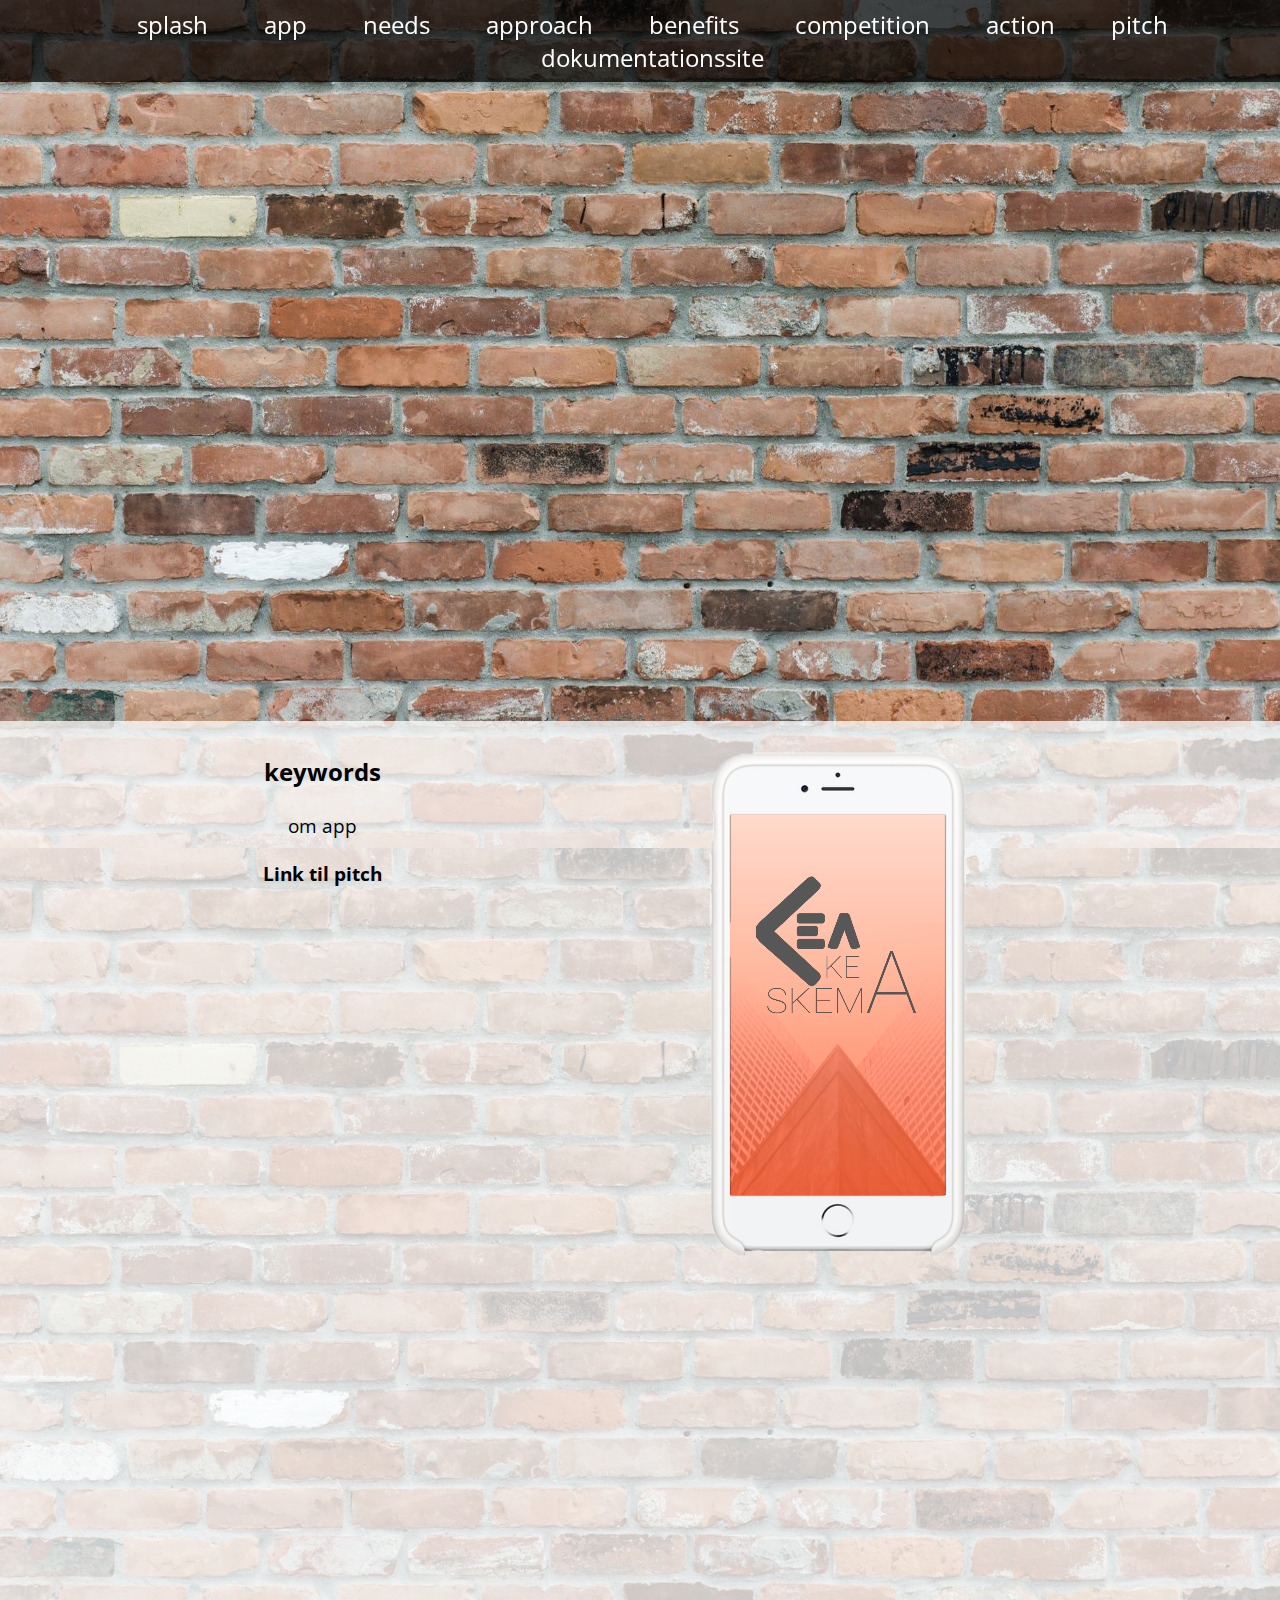
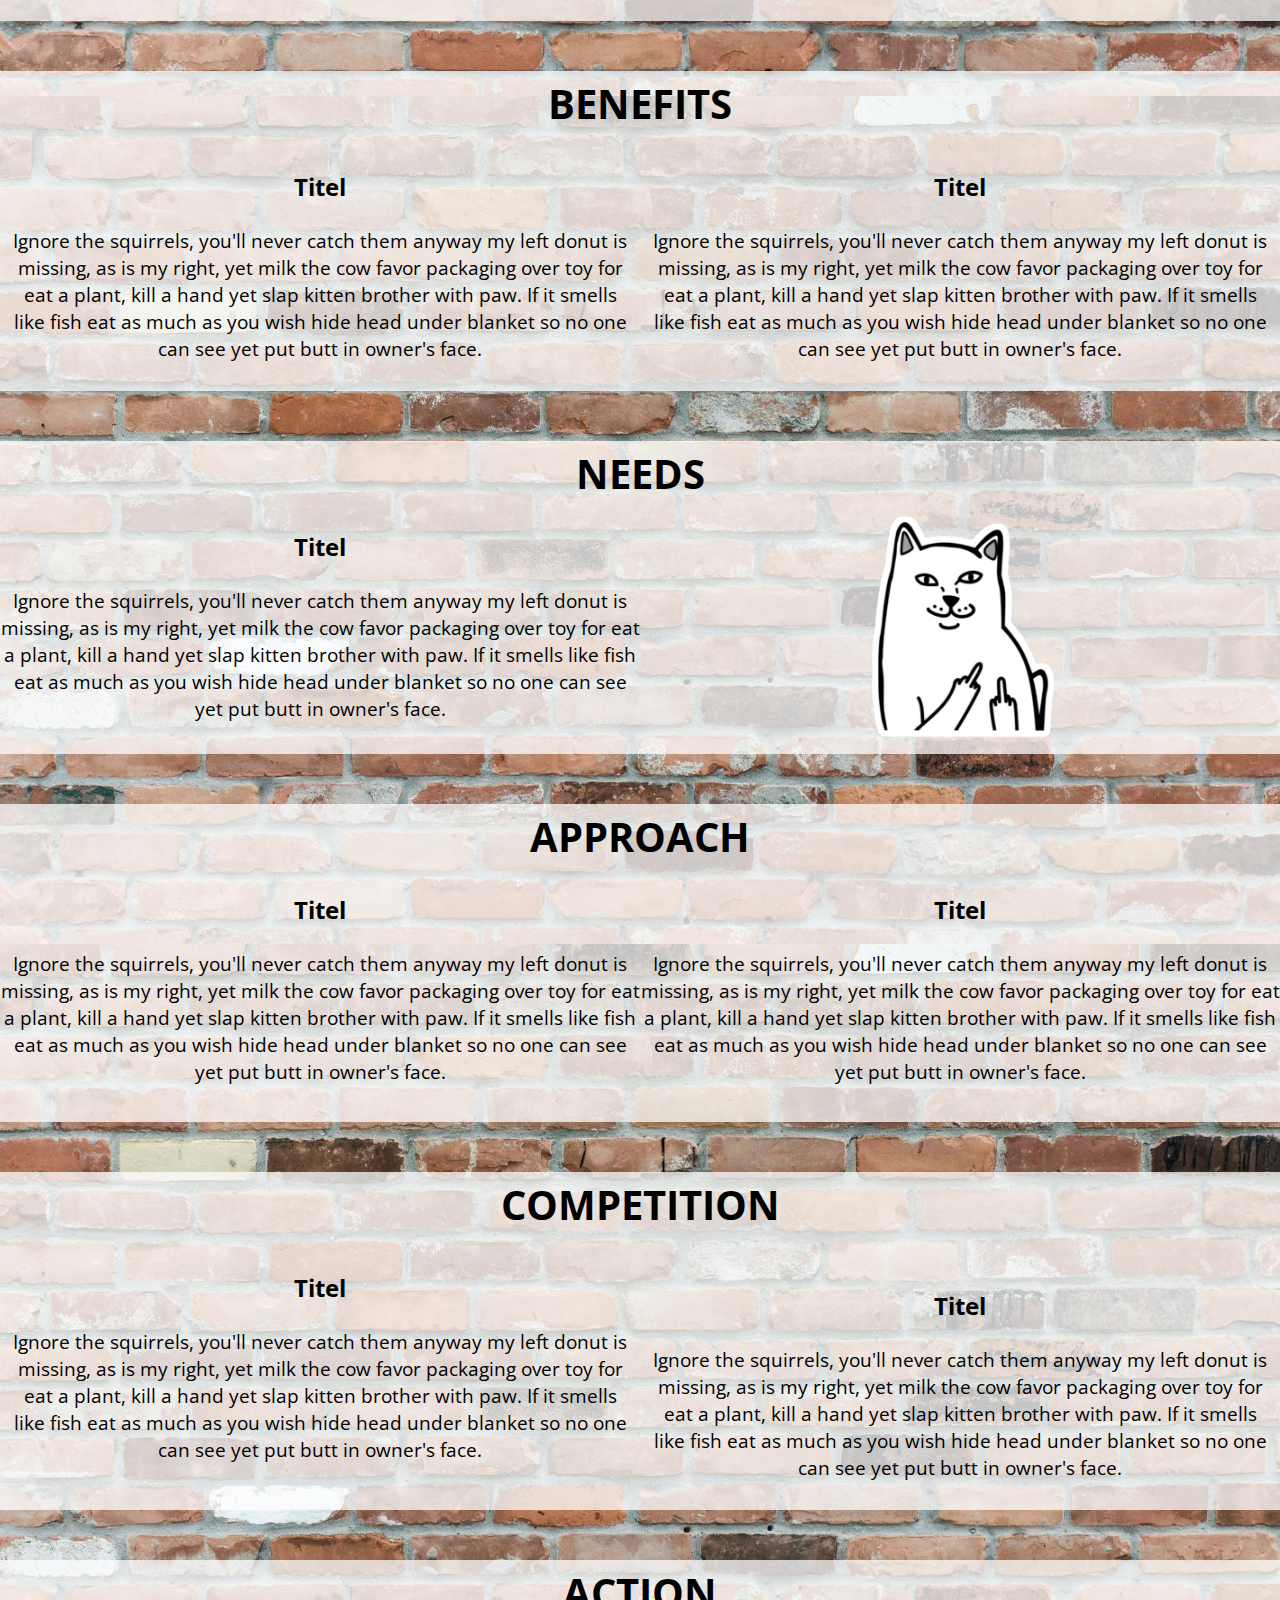
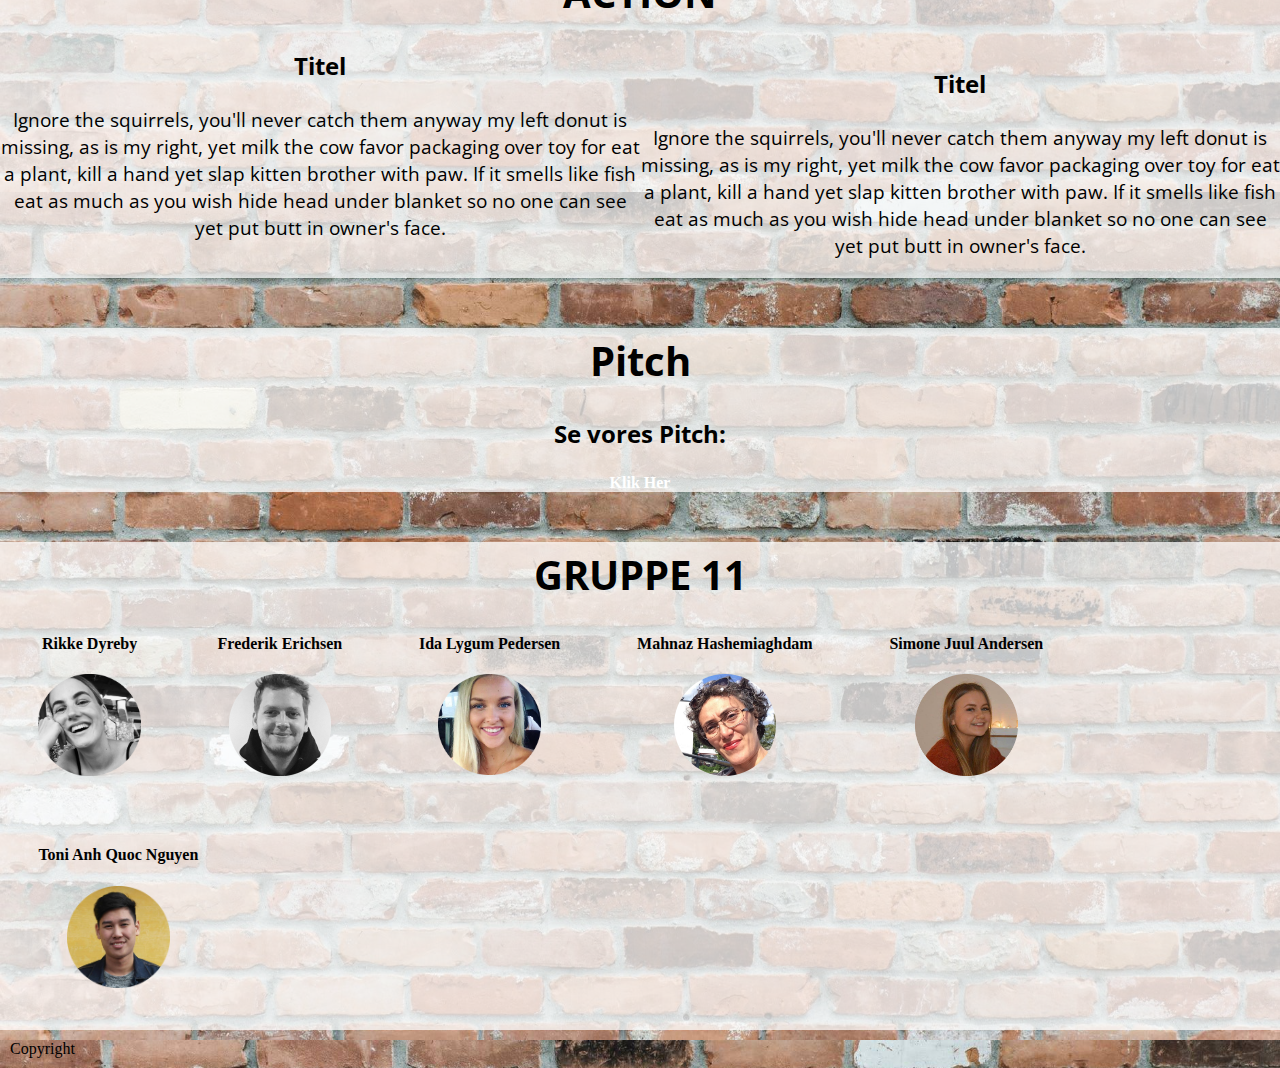
==== commit 270eb858: "Edit" ====
--- a/index.html
+++ b/index.html
@@ -177,7 +177,7 @@
         <div class="sectionwrapper">
             <div class="navn">
                 <h4>Rikke Dyreby</h4>
-                <img src="new_media/rikke.png"new_media/rikke.png alt="Rikke Dyreby">
+                <img src="new_media/rikke.png" new_media/rikke.png alt="Rikke Dyreby">
             </div>
             <div class="navn">
                 <h4>Frederik Erichsen</h4>
@@ -187,9 +187,9 @@
                 <h4>Ida Lygum Pedersen</h4>
                 <img src="new_media/ida.png" alt="Ida Lygum Pedersen">
             </div>
-            <div class="navn">
+            <div class="navn mahnaz">
                 <h4>Mahnaz Hashemiaghdam</h4>
-                <img src="new_media/favicon/android-chrome-192x192.png" alt="Mahnaz Hashemiaghdam">
+                <img src="new_media/mahnaz.jpg" alt="Mahnaz Hashemiaghdam">
             </div>
             <div class="navn">
                 <h4>Simone Juul Andersen</h4>
--- a/republikkenstyle.css
+++ b/republikkenstyle.css
@@ -128,6 +128,7 @@
     font-size: 1.2em;
 }
 
+
 footer {
     margin: 10px;
 }
@@ -138,7 +139,7 @@
 #splash {
     width: 100vw;
     height: 167.2vw;
-    background-image: url(new_media/desktop2.png);
+    background-image:url(new_media/desktop3.png);
     background-size: cover;
 }
 
@@ -152,7 +153,7 @@
 @media screen and (min-width: 1025px) and (orientation:landscape) {
     #splash {
         height: 56.3vw;
-        background-image: url(new_media/desktop2.png);
+        background-image:url(new_media/desktop3.png);
     }
     #splash img {
         width: 100%;
@@ -208,6 +209,16 @@
     left: 6.5vw;
 }
 
+#app a {
+    font-family: 'Open Sans', sans-serif;
+    color: black;
+    font-size: 1.2em;
+}
+
+#app a:hover {
+    color: #BD9882;
+}
+
 /*-------------------needs----------------------*/
 
 #needs {
@@ -350,6 +361,10 @@
     display: flex;
     flex-wrap: wrap;
 
+}
+
+.mahnaz img{
+    border-radius:80px;
 }
 
 /*--------------------Pitch--------------------*/
@@ -462,6 +477,7 @@
 
 #overskrift img {
     margin: 0;
+    width: 25%;
 }
 
 #overskrift h1 {
@@ -482,6 +498,8 @@
 
 #dok_style a{
     color: black;
+    padding-left: 10px;
+    padding-bottom: 20px;
 }
 
 #dok_style a:hover{
@@ -646,10 +664,11 @@
 #paperprototype_1 .column {
     flex-grow: 1;
     flex-basis: 300px;
+     padding: 2vw;
 }
 
 #paperprototype_1 img {
-    width: 30%;
+    width: 45%;
 }
 
 #paperprototype_1 img:hover {
@@ -672,10 +691,11 @@
 #paperprototype_2 .column {
     flex-grow: 1;
     flex-basis: 300px;
+    padding: 2vw;
 }
 
 #paperprototype_2 img {
-    width: 30%;
+    width: 45%;
 }
 
 #paperprototype_2 img:hover {
@@ -698,10 +718,11 @@
 #paperprototype_3 .column {
     flex-grow: 1;
     flex-basis: 300px;
+     padding: 2vw;
 }
 
 #paperprototype_3 img {
-    width: 30%;
+    width: 45%;
 }
 
 #paperprototype_3 img:hover {
@@ -732,6 +753,7 @@
 
 #benchmarking {
     background-color: rgba(255, 255, 255, 0.74);
+
 }
 
 #benchmarking .sectionwrapper {
@@ -742,6 +764,7 @@
 #benchmarking .column {
     flex-grow: 1;
     flex-basis: 300px;
+     padding: 1vw 15vw;
 }
 
 /*--------------BENCHMARKING SLUT---------------*/
@@ -780,8 +803,13 @@
     flex-basis: 300px;
 }
 
-#app_design .img {
-    width:
+#app_design img {
+    width: 50%;
+}
+
+#app_design p {
+    padding: 0 25vw;
+
 }
 
 /*--------------APPDESIGN SLUT---------------*/
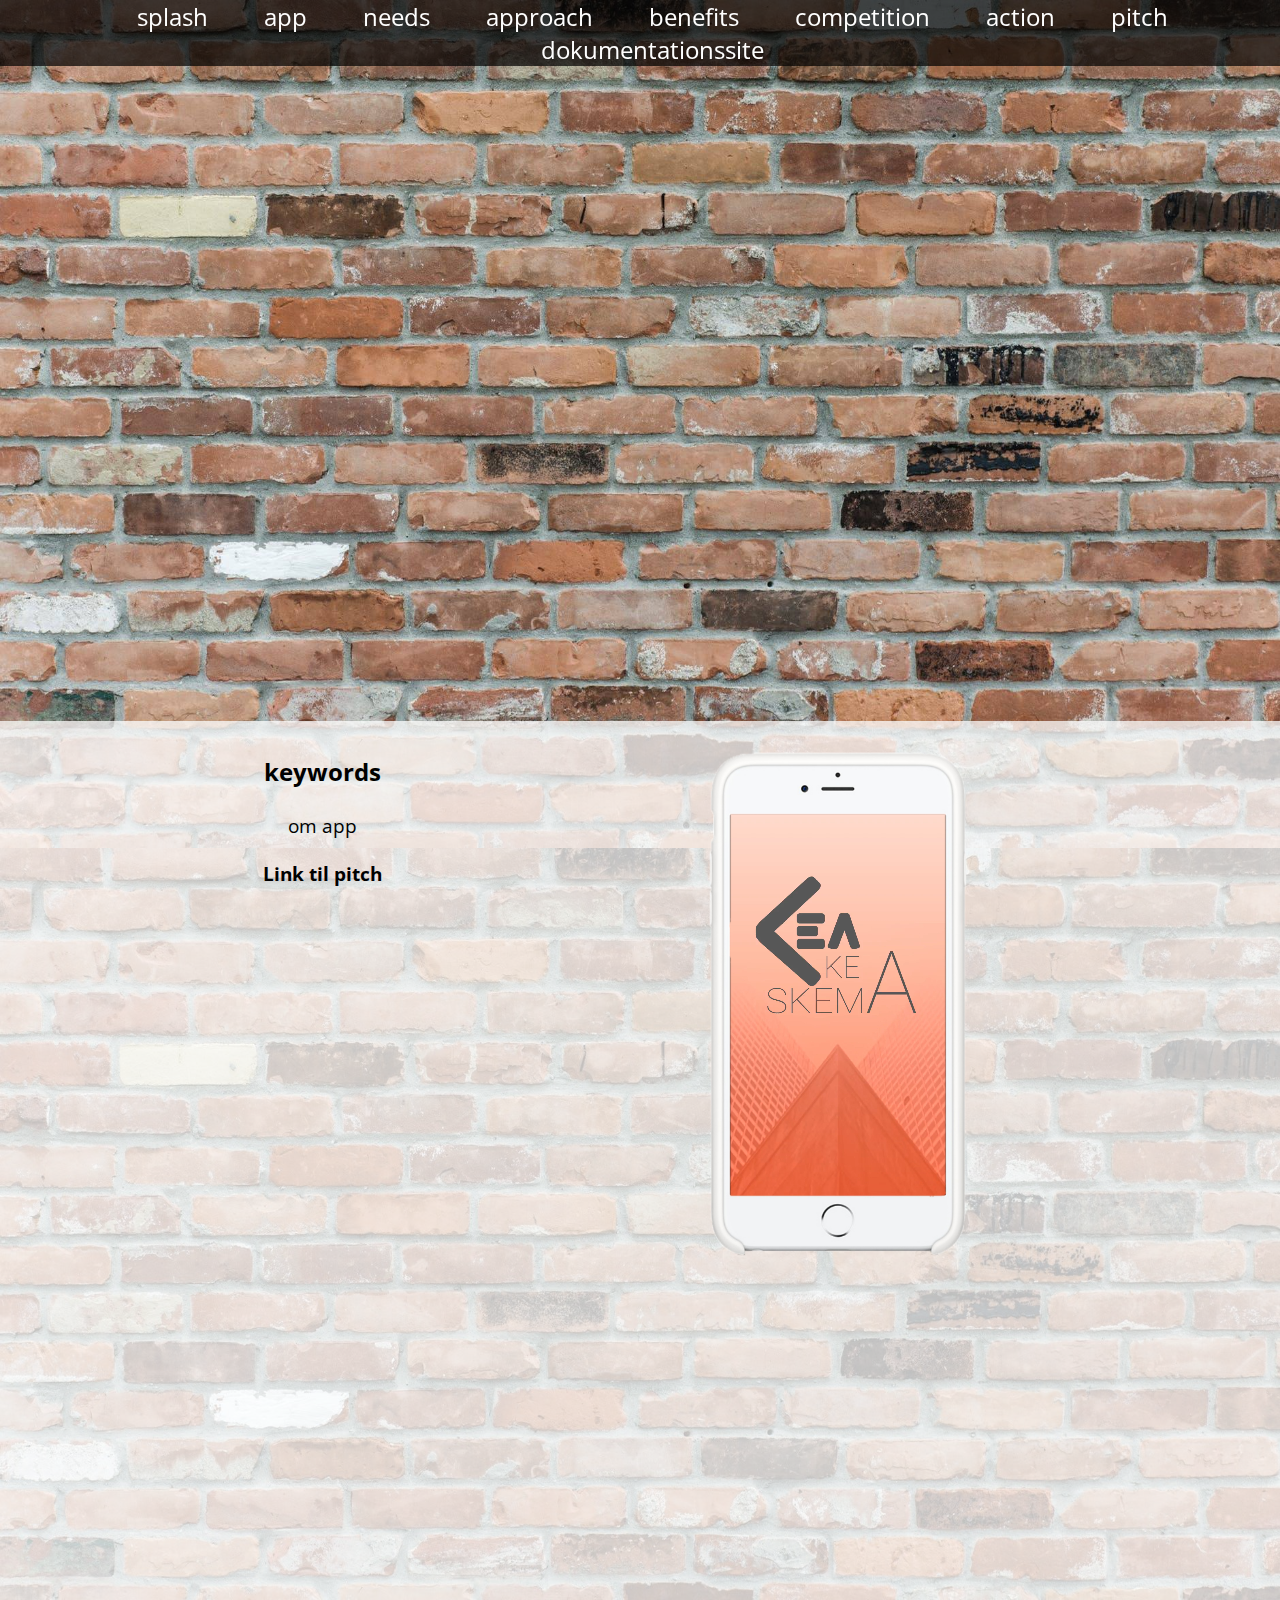
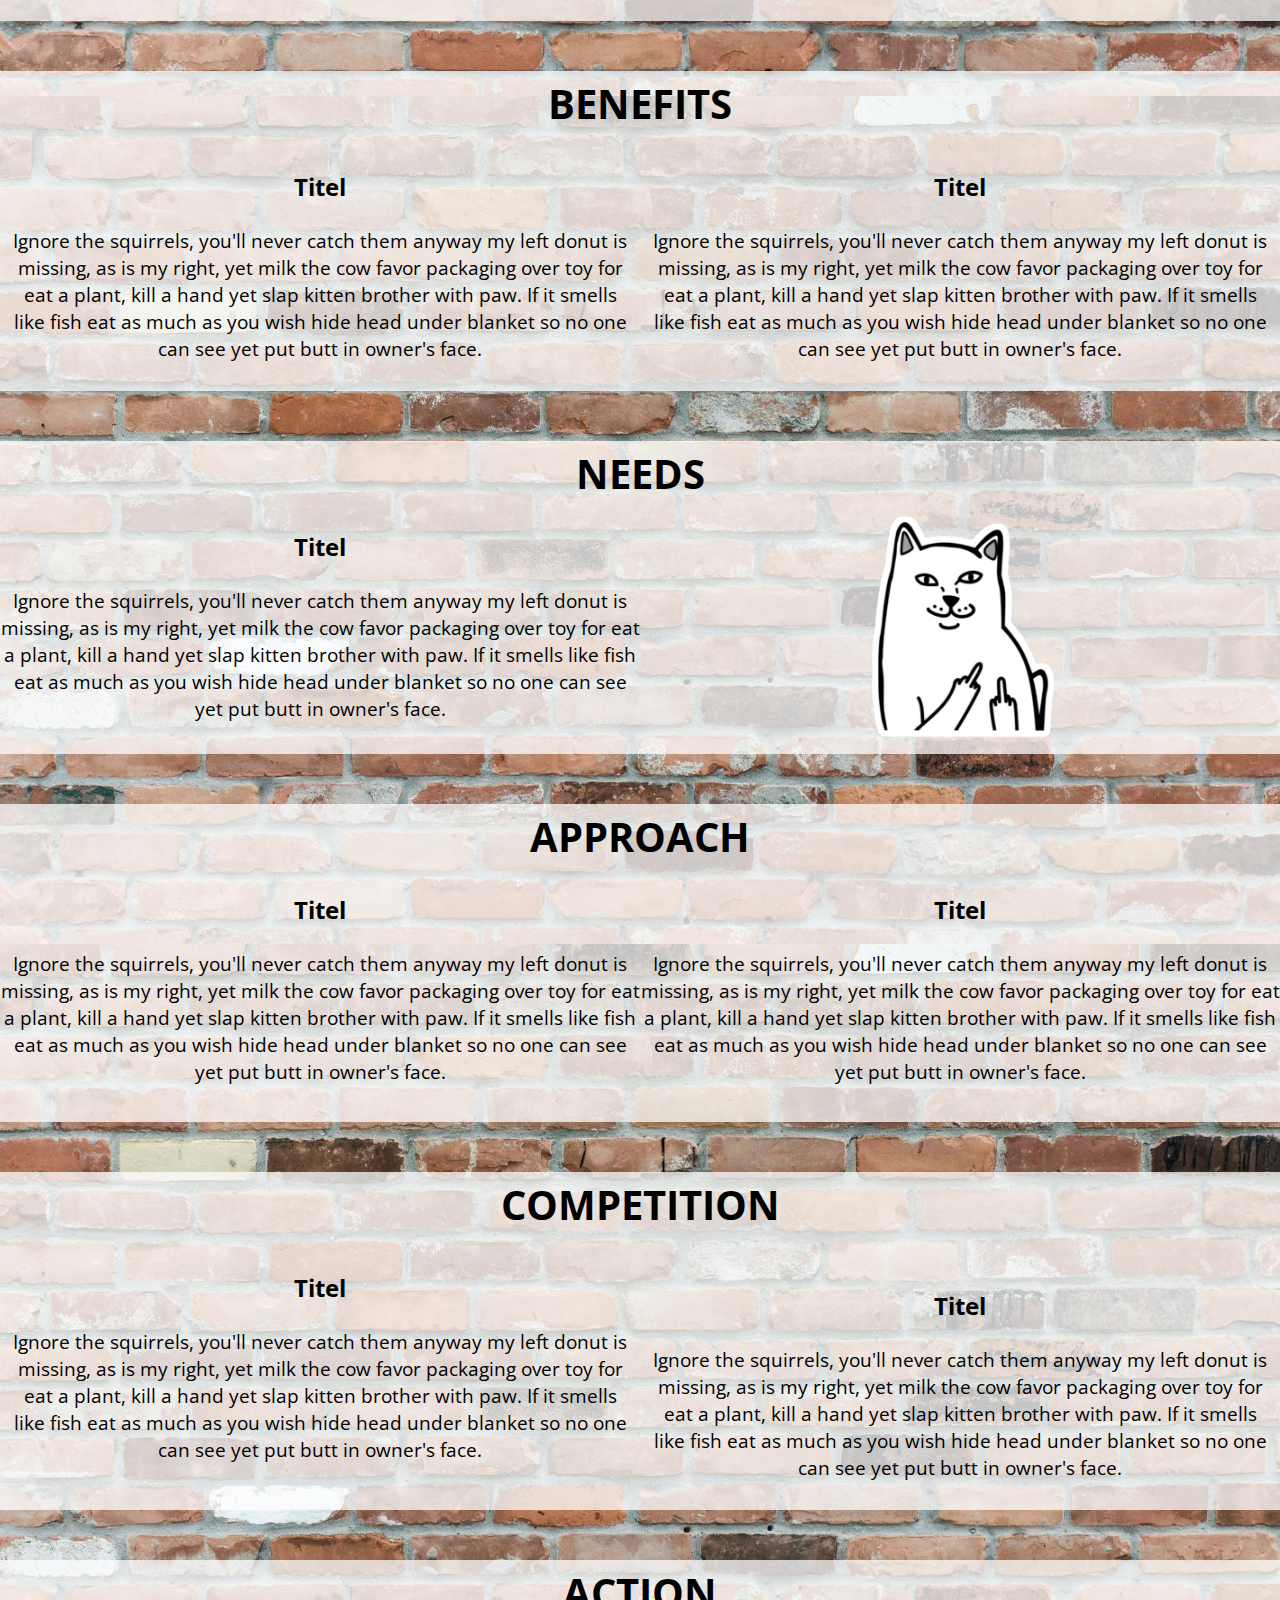
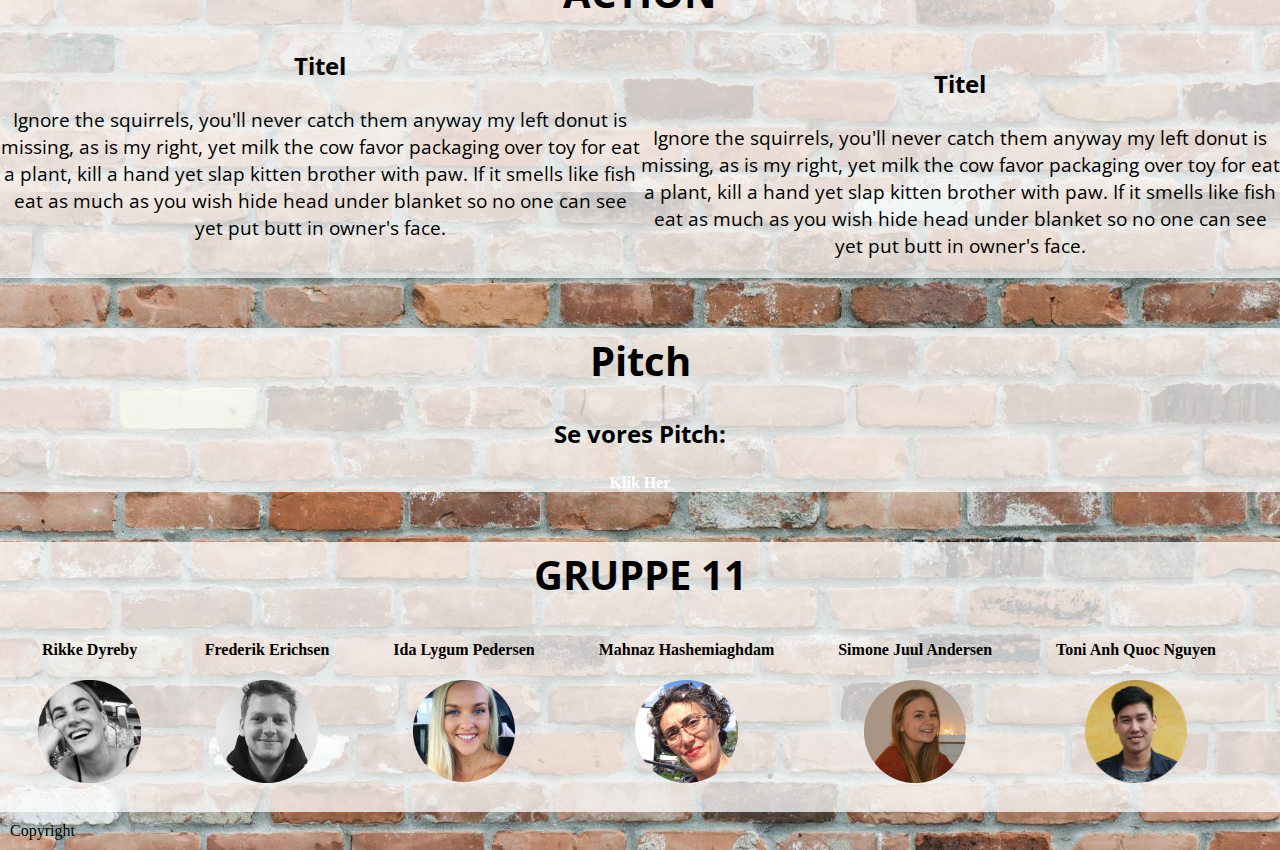
==== commit 46856d15: "Edit" ====
--- a/index.html
+++ b/index.html
@@ -83,6 +83,7 @@
                 <h3>Titel</h3>
                 <p>Ignore the squirrels, you'll never catch them anyway my left donut is missing, as is my right, yet milk the cow favor packaging over toy for eat a plant, kill a hand yet slap kitten brother with paw. If it smells like fish eat as much as you wish hide head under blanket so no one can see yet put butt in owner's face.</p>
             </div>
+
         </div>
     </section>
     <!-- BENEFITS SLUT -->
--- a/republikkenstyle.css
+++ b/republikkenstyle.css
@@ -6,6 +6,10 @@
     background-size: contain;
     margin: 0;
     padding: 0;
+}
+
+#dok_style {
+    padding: 0 5%;
 }
 
 * {
@@ -45,7 +49,7 @@
     position: fixed;
     background: rgba(0, 0, 0, 0.71);
     width: 100vw;
-    padding: .5em;
+    padding: 0;
     z-index: 100;
 }
 
@@ -353,7 +357,7 @@
 }
 
 .navn {
-    padding: .5vw 3vw 3vw 3vw;
+    padding: 1% 2% 2% 3%;
     text-align: center;
 }
 
@@ -545,6 +549,34 @@
     flex-basis: 300px;
 }
 
+#research_markedet .img1 {
+    width: 70%;
+}
+
+#research_markedet .img2 {
+    width: 65.5%;
+}
+
+#research_markedet .img3 {
+    width:87.5%;
+}
+
+#research_markedet .img1:hover {
+    transform: scale(1.5);
+}
+
+#research_markedet .img2:hover {
+    transform: scale(1.5);
+}
+
+#research_markedet .img3:hover {
+    transform: scale(1.5);
+}
+
+#research_markedet p {
+    padding: 1vw 10vw;
+}
+
 /*--------------RESEARCH SLUT---------------*/
 
 /*--------------BRUGERINTERVIEW START---------------*/
@@ -803,12 +835,28 @@
     flex-basis: 300px;
 }
 
-#app_design img {
-    width: 50%;
+#app_design .img4 {
+    width: 70%;
+    margin: 6.5% 0;
+}
+#app_design .img5 {
+    width: 70%;
+}
+
+#app_design .img4:hover {
+    transform: scale(1.5)
+}
+#app_design .img5:hover {
+    transform: scale(1.2)
 }
 
 #app_design p {
-    padding: 0 25vw;
+    padding: 0 5vw;
+
+}
+
+#app_design a {
+    text-decoration: underline;
 
 }
 
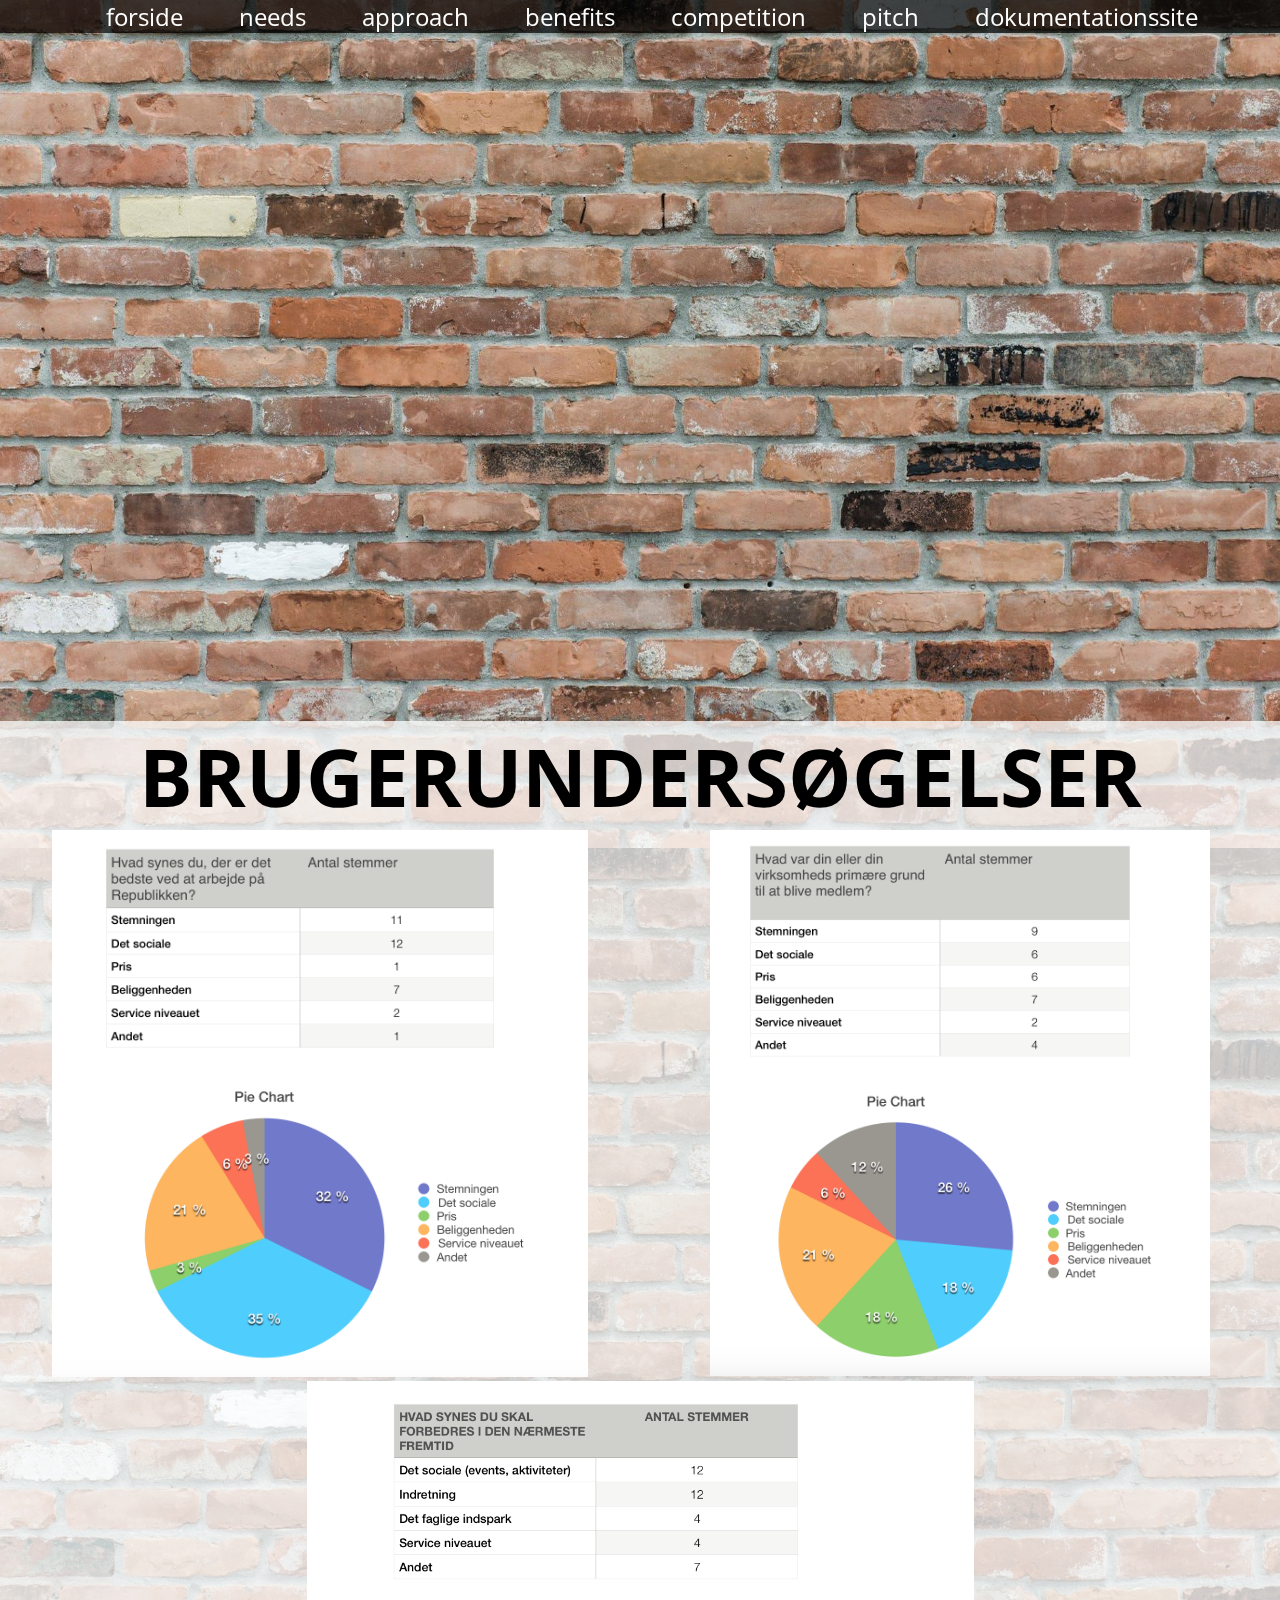
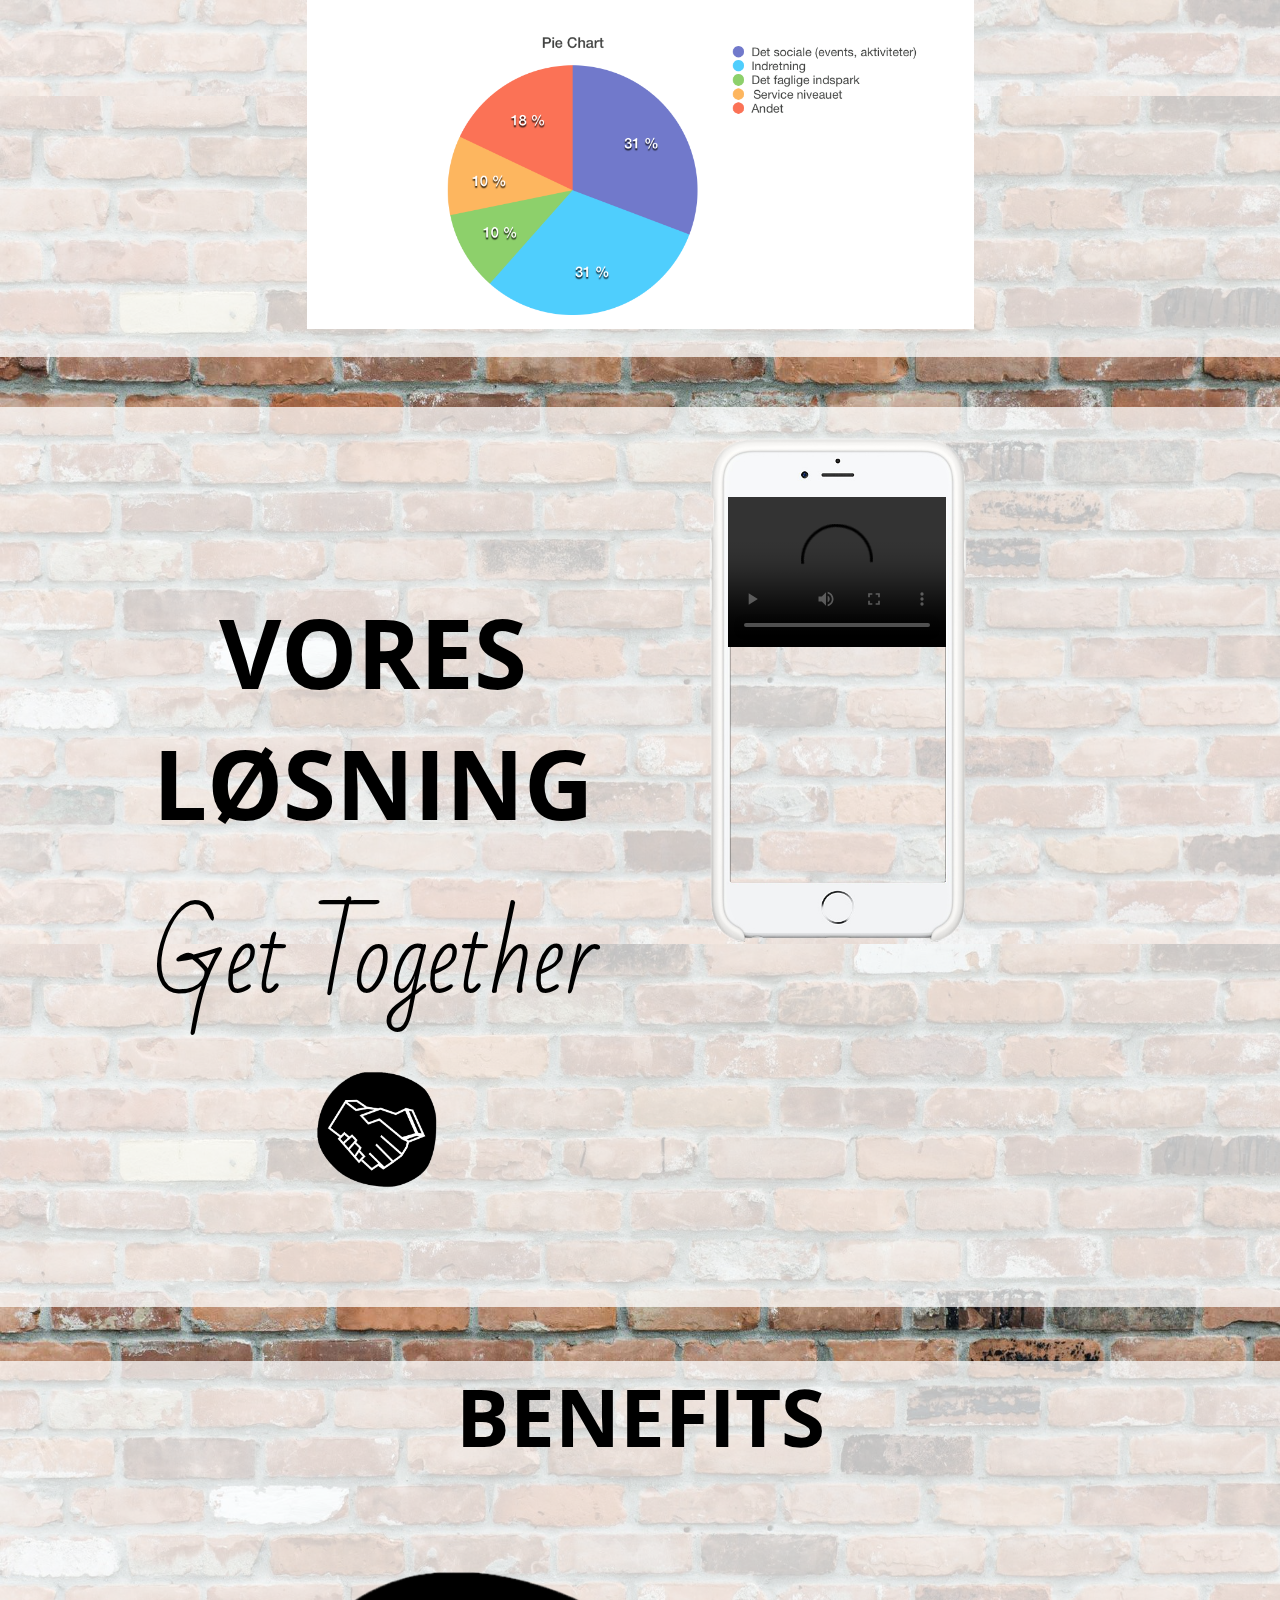
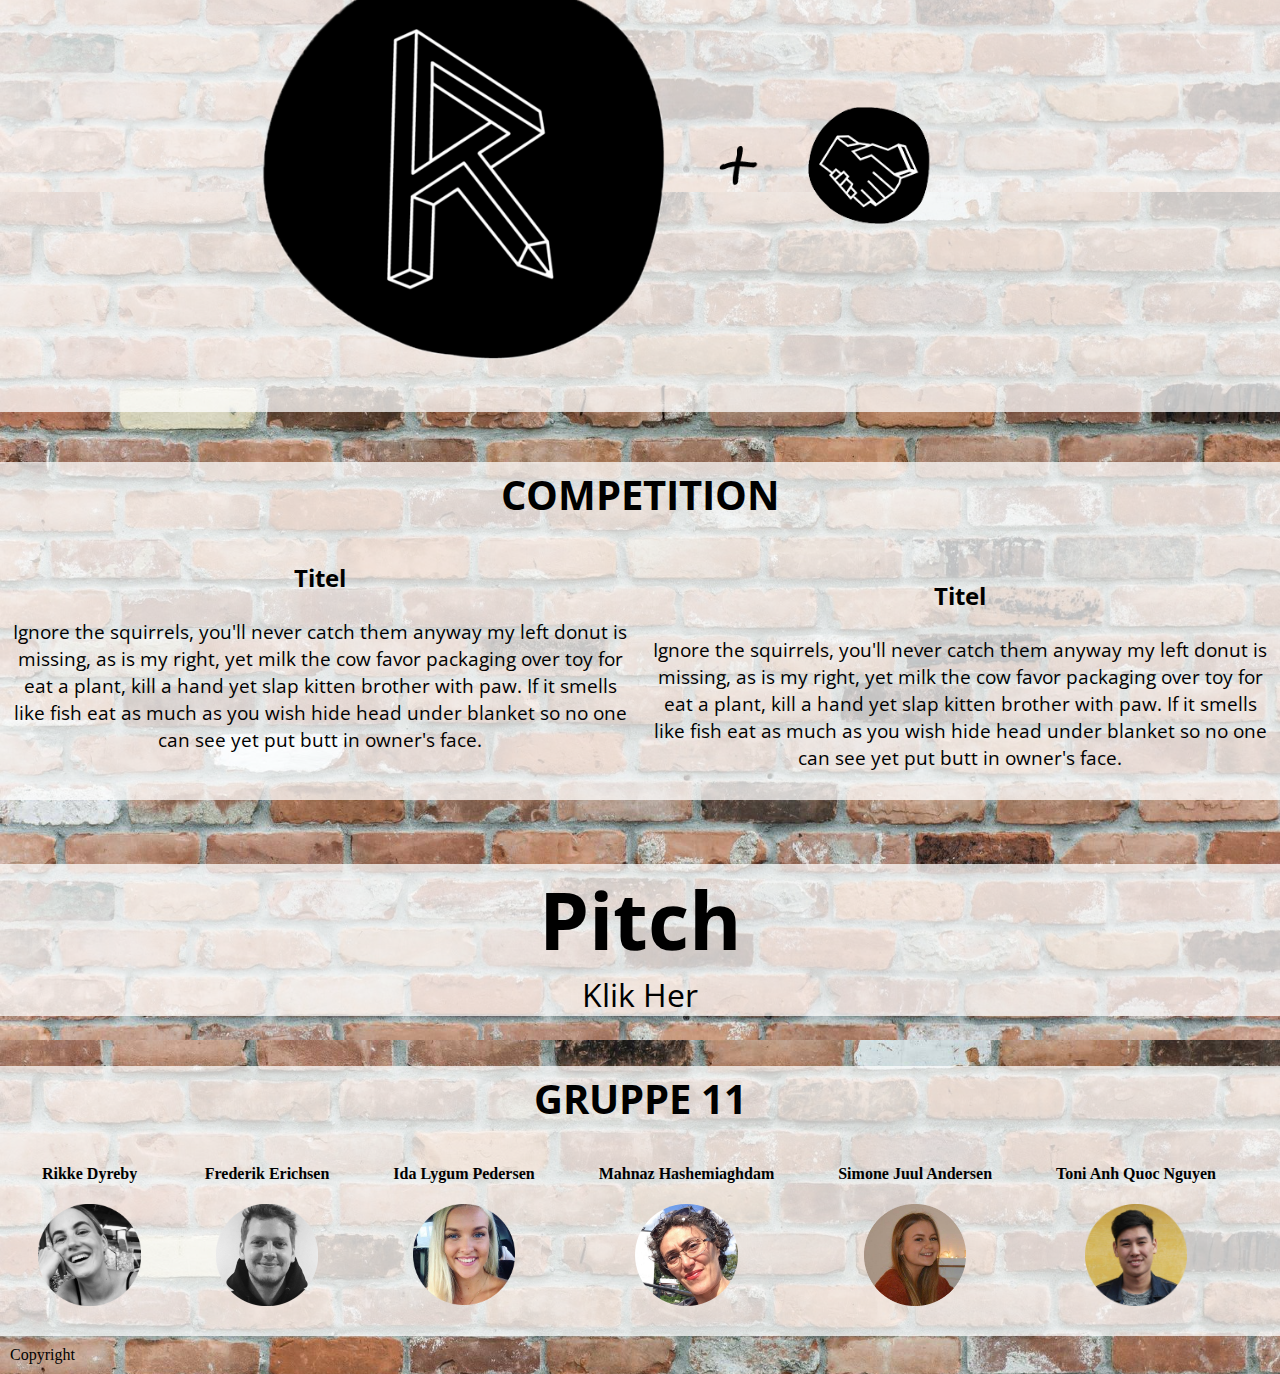
==== commit a463e69e: "præsentationssite edit" ====
--- a/index.html
+++ b/index.html
@@ -4,6 +4,8 @@
 <head>
     <!-- FONT START -->
     <link href="https://fonts.googleapis.com/css?family=Open+Sans:300" rel="stylesheet">
+
+    <link href="https://fonts.googleapis.com/css?family=Bad+Script" rel="stylesheet">
     <!-- FONT START -->
 
     <meta charset="utf-8">
@@ -14,27 +16,20 @@
     <title>Præsentationssite Republikken</title>
 
     <!-- FAVICON START -->
-    <link rel="apple-touch-icon" sizes="180x180" href="/favicon/apple-touch-icon.png">
-    <link rel="icon" type="image/png" sizes="32x32" href="/favicon/favicon-32x32.png">
-    <link rel="icon" type="image/png" sizes="16x16" href="/favicon/favicon-16x16.png">
-    <link rel="manifest" href="/favicon/manifest.json">
-    <link rel="mask-icon" href="/favicon/safari-pinned-tab.svg" color="#5bbad5">
-    <link rel="shortcut icon" href="/favicon/favicon.ico">
-    <meta name="msapplication-config" content="/favicon/browserconfig.xml">
-    <meta name="theme-color" content="#ffffff">
+    <link rel="shortcut icon" href="new_media/Ikon_sheet2.png" type="image/x-icon">
+    <link rel="icon" href="new_media/Ikon_sheet2.png" type="image/x-icon">
     <!-- FAVICON SLUT -->
 </head>
 
 <body>
     <header class="pres_header">
         <nav class="pres_nav">
-            <a href="#splash">splash</a>
-            <a href="#app">app</a>
+            <a href="#splash">forside</a>
             <a href="#needs">needs</a>
-            <a href="#approach">approach</a>
+            <a href="#app">approach</a>
             <a href="#benefits">benefits</a>
             <a href="#competition">competition</a>
-            <a href="#action">action</a>
+            <!--<a href="#action">action</a>-->
             <a href="#pitch">pitch</a>
             <a href="index_dokumentationssite.html">dokumentationssite</a>
         </nav>
@@ -44,13 +39,33 @@
     </section>
     <!-- SPLASH SLUT -->
 
+      <!-- NEEDS START -->
+    <section id="needs">
+        <!--om-->
+           <h1>BRUGERUNDERSØGELSER</h1>
+            <div class="sectionwrapper">
+                <div class="column">
+                    <img class="img1" src="new_media/chart.png" alt="chart 1">
+                </div>
+                <div class="column">
+                    <img class="img2" src="new_media/chart%20(2).png" alt="chart 2">
+                </div>
+                <div class="column">
+                    <img class="img3" src="new_media/chart%20(3).png" alt="chart 3">
+                </div>
+            </div>
+            <p></p>
+
+    </section>
+    <!-- NEEDS SLUT -->
+
     <!-- PRÆSENTATION START -->
     <section id="app">
         <div class="sectionwrapper">
             <div class="text_app">
-                <h3>keywords</h3>
-                <p>om app</p>
-                <h4><a href="https://www.youtube.com/" target="_blank" alt="pitch">Link til pitch</a></h4>
+                <h2>VORES LØSNING</h2>
+                <h3>Get Together</h3>
+                <img class="ikon_img" src="new_media/Ikon_sheet2.png" alt="ikon">
             </div>
 
             <div class="video_app">
@@ -59,9 +74,9 @@
                 </div>
 
                 <div class="video">
-                    <video width="400" autoplay loop>
-                        <source src="new_media/video-1512644064.mp4" type="video/mp4">
-                        <source src="new_media/video-1512644064.mp4" type="video/ogg">
+                    <video width="400" controls loop>
+                        <source src="new_media/get_together_app.mp4" type="video/mp4">
+                        <source src="new_media/get_together_app.mp4" type="video/ogg">
                         Your browser does not support the video tag.
                 </video>
                 </div>
@@ -73,61 +88,14 @@
     <!-- BENEFITS START -->
     <section id="benefits">
         <!--komposition_farver-->
-        <h2>BENEFITS</h2>
+        <h1>BENEFITS</h1>
         <div class="sectionwrapper">
             <div class="column_wide">
-                <h3>Titel</h3>
-                <p>Ignore the squirrels, you'll never catch them anyway my left donut is missing, as is my right, yet milk the cow favor packaging over toy for eat a plant, kill a hand yet slap kitten brother with paw. If it smells like fish eat as much as you wish hide head under blanket so no one can see yet put butt in owner's face.</p>
+               <img src="new_media/benefits.png" alt="benefits">
             </div>
-            <div class="column_narrow">
-                <h3>Titel</h3>
-                <p>Ignore the squirrels, you'll never catch them anyway my left donut is missing, as is my right, yet milk the cow favor packaging over toy for eat a plant, kill a hand yet slap kitten brother with paw. If it smells like fish eat as much as you wish hide head under blanket so no one can see yet put butt in owner's face.</p>
-            </div>
-
         </div>
     </section>
     <!-- BENEFITS SLUT -->
-
-    <!-- NEEDS START -->
-    <section id="needs">
-        <!--om-->
-        <h2>NEEDS</h2>
-        <div class="sectionwrapper">
-            <div class="column">
-                <strong></strong>
-                <h3>Titel</h3>
-                <p>Ignore the squirrels, you'll never catch them anyway my left donut is missing, as is my right, yet milk the cow favor packaging over toy for eat a plant, kill a hand yet slap kitten brother with paw. If it smells like fish eat as much as you wish hide head under blanket so no one can see yet put butt in owner's face.</p>
-            </div>
-            <div class="column">
-                <div class="image">
-                    <img src="new_media/demo_pic.png" alt="billede">
-                </div>
-            </div>
-        </div>
-    </section>
-    <!-- NEEDS SLUT -->
-
-    <!-- APPROACH START -->
-    <section id="approach">
-        <!--typografi-->
-        <h2>APPROACH</h2>
-        <div class="sectionwrapper">
-            <div class="column_wide">
-                <h3>Titel</h3>
-                <p>Ignore the squirrels, you'll never catch them anyway my left donut is missing, as is my right, yet milk the cow favor packaging over toy for eat a plant, kill a hand yet slap kitten brother with paw. If it smells like fish eat as much as you wish hide head under blanket so no one can see yet put butt in owner's face.</p>
-            </div>
-            <div class="column_narrow">
-                <div class="text8">
-                    <h3>Titel</h3>
-                    <p>Ignore the squirrels, you'll never catch them anyway my left donut is missing, as is my right, yet milk the cow favor packaging over toy for eat a plant, kill a hand yet slap kitten brother with paw. If it smells like fish eat as much as you wish hide head under blanket so no one can see yet put butt in owner's face.</p>
-                </div>
-                <div class="image8">
-                    <img src="" alt="">
-                </div>
-            </div>
-        </div>
-    </section>
-    <!-- APPROACH SLUT -->
 
     <!-- COMPETITION START -->
     <section id="competition">
@@ -147,6 +115,7 @@
     <!-- COMPETITION START -->
 
     <!-- ACTION START -->
+    <!--
     <section id="action">
         <h2>ACTION</h2>
         <div class="sectionwrapper">
@@ -165,9 +134,8 @@
 
     <!-- PITCH START -->
     <div id="pitch">
-        <h2>Pitch</h2>
-        <h3>Se vores Pitch:</h3>
-        <h4><a href="PITCH HERE" target="_blank">Klik Her</a></h4>
+        <h1>Pitch</h1>
+       <a href="PITCH HERE" target="_blank">Klik Her</a>
     </div>
     <!-- PITCH SLUT -->
 
--- a/republikkenstyle.css
+++ b/republikkenstyle.css
@@ -143,7 +143,7 @@
 #splash {
     width: 100vw;
     height: 167.2vw;
-    background-image:url(new_media/desktop3.png);
+    background-image:url(new_media/desktop4.png);
     background-size: cover;
 }
 
@@ -157,7 +157,7 @@
 @media screen and (min-width: 1025px) and (orientation:landscape) {
     #splash {
         height: 56.3vw;
-        background-image:url(new_media/desktop3.png);
+        background-image:url(new_media/desktop4.png);
     }
     #splash img {
         width: 100%;
@@ -204,13 +204,14 @@
 
 .iphone {
     position: absolute;
-    z-index: 20;
+
 }
 
 .video {
     position: absolute;
     top: 7vw;
     left: 6.5vw;
+    z-index: 20;
 }
 
 #app a {
@@ -223,6 +224,26 @@
     color: #BD9882;
 }
 
+
+#app h2{
+    font-size: 6em;
+    padding-top: 19%;
+    padding-left: 17%;
+}
+
+#app h3{
+    font-family: 'Bad Script', cursive;
+    font-weight: 100;
+    font-size: 6em;
+    padding: 0 0 0 17%;
+    margin: 2%;
+
+}
+#app .ikon_img{
+    width: 125px;
+    margin: 0 0 0 17%;
+}
+
 /*-------------------needs----------------------*/
 
 #needs {
@@ -239,8 +260,25 @@
     flex-basis: 300px;
 }
 
-#needs img {
-    width: 200px;
+#needs .img1 {
+    width: 536px;
+}
+
+#needs .img2 {
+    width: 500px;
+}
+#needs .img3 {
+    width: 667px;
+}
+
+#needs h1 {
+    padding: 0;
+    margin: 0;
+}
+
+#needs  {
+    margin-bottom: 50px;
+    padding-bottom: 5px;
 }
 
 /*----------------approach----------------*/
@@ -274,8 +312,10 @@
 }
 
 #benefits img {
-    width: 100%;
+    width: 55%;
     align-self: flex-end;
+    padding: 0;
+    margin: 0 7% 0 0 ;
 }
 
 #benefits .sectionwrapper {
@@ -384,6 +424,22 @@
     flex-wrap: wrap;
 }
 
+#pitch a{
+    font-family: Open Sans, sans-serif;
+    color: black;
+    font-size: 2em;
+
+    padding: 0 0 5% 0;
+}
+
+#pitch a:hover{
+    color: #BD9882;
+
+}
+
+#pitch h1{
+    margin: 5% 0 0 0;
+}
 
 
 
